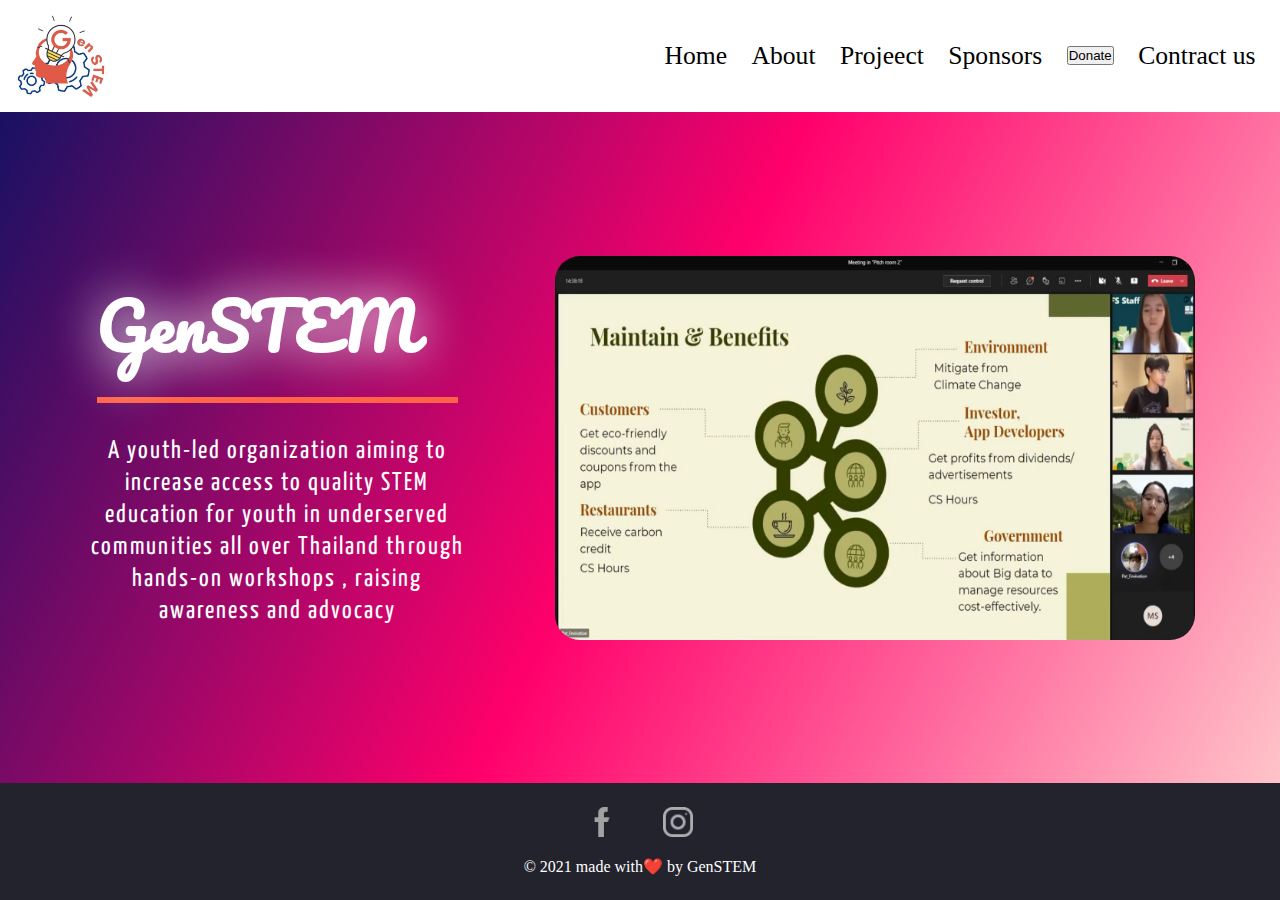
==== Html/index.html @ b29ea586 "v1.9" ====
<!DOCTYPE html>
<html id="html" lang="en">
<head>
    <meta charset="UTF-8">
    <meta http-equiv="X-UA-Compatible" content="IE=edge">
    <meta name="viewport" content="width=device-width, initial-scale=1.0">
    <link rel="stylesheet" href="../Css/HomeStyle.css">
    <title>Home | genSTEM</title>
</head>
<body>

    <nav id="nav">
        <img id="logo" src="../asset/Photos/Icon/nav.png" alt="">
        <div class="nav-container">
            <ul class="item-container">
                <li id="home" class="item">
                    <a href="#">Home</a>
                </li>
                <li class="item">
                    <a href="#">About</a>
                    <ul class="dropDown">
                        <li><a id="navHome" href="#wwd">What We Do</a></li>
                        <li><a id="navSpon" href="#team">The Team</a></li>
                    </ul>
                </li>
                <li id="project" class="item">
                    <a href="#">Projeect</a>
                </li>
                <li id="spon" class="item">
                    <a href="#">Sponsors</a>
                </li>
                <button>Donate</button>
                <li id="contract" class="item">
                    <a href="#">Contract us</a>
                </li>
            </ul>
        </div>
    </nav>
    

    <div id="op" class="op-container">
        <!-- <img id="bg" src="../asset/Photos/OP-img/bg.jpg" alt=""> -->
        <div class="text">
            <h1 class="head">GenSTEM</h1>
            <p class="details">A youth-led organization aiming to increase access to quality STEM education for youth in underserved communities all over Thailand through hands-on workshops , raising awareness and advocacy</p>
        </div>
        <div class="slide-container">
            <img class="slide-img" src="../asset/Photos/Innovators for Sustainability/IMG_7478.PNG" alt="">
            <img class="slide-img" src="../asset/Photos/Mathforfun/IMG_7439.JPG" alt="">
            <img class="slide-img" src="../asset/Photos/Rocket/IMG_7430.JPG" alt="">
        </div>
    </div>

    <div id="footer" class="footer">
        <div class="footer-container">
            <div class="footer-icon">
                <a target="_blank" href="https://www.facebook.com/Genstemyouth-102506674976308/">
                    <img src="..//asset/Photos/Icon/facebook.png" alt="">
                </a>
                <a target="_blank" href="https://www.instagram.com/genstem.youth/">
                    <img id="circle" src="../asset/Photos/Icon/instagram.png" alt="">
                </a>
            </div>
            <div class="copy-right">
                <p>© 2021 made with❤️  by GenSTEM</p>
            </div>
        </div>
    </div>

    <script src="../Js/HomeApp.js"></script>
</body>
</html>
---- Css/HomeStyle.css ----
@import url('https://fonts.googleapis.com/css2?family=Pacifico&display=swap');
@import url('https://fonts.googleapis.com/css2?family=Yanone+Kaffeesatz&display=swap');
@import url('https://fonts.googleapis.com/css2?family=Bebas+Neue&display=swap');
@import url('https://fonts.googleapis.com/css2?family=Sawarabi+Gothic&display=swap');

*{
    margin: 0;
    padding: 0;
    scroll-behavior: smooth;
}

body{
    background: rgb(255,210,208);
    background: linear-gradient(297deg, rgba(255,210,208,1) 0%, rgba(255,0,107,1) 50%, rgba(8,18,98,1) 100%);
}

nav{
    display: flex;
    position: fixed;
    flex-direction: row;
    width: 100%;
    justify-content: space-between;
    background-color: transparent;
    top: 0%;
    transition: .75s;
    background-color: white;
}
nav #logo{
    width: 7vw;
    padding: 14px 16px;
}
nav .nav-container{
    display: flex;
    flex-direction: row;
    justify-content: space-evenly;
    align-content: center;
}
nav .nav-container .item-container{
    list-style: none;
    display: flex;
    flex-direction: row;
    justify-content: space-evenly;
    align-items: center;
    width: 50vw;
}
nav .nav-container .item-container a:hover{
    color: black;
    transition: .5s;
}
nav .nav-container .item-container a:hover, a:focus, a.active{
    border-bottom: .3vw solid tomato;
    color: tomato !important;
}
nav .nav-container .item-container .item{
    font-size: 2vw;
    display: inline-block;
    position: relative;
}
nav .nav-container .item-container .item a{
    text-decoration: none;
    color: black;
    cursor: default;
    padding-bottom: 1rem;
}
nav .nav-container .item-container .item .dropDown{
    list-style-type: none;
    display: none;
    position: fixed;
    background-color: transparent;
    padding: 15px;
    font-size: 2vw;
    flex-direction: column;
    width: 15vw;
    transform: translateX(-34.5%);
}
nav .nav-container .item-container .item .dropDown li{
    margin: 10px;
}
nav .nav-container .item-container .item .dropDown li a{
    padding: .75rem 0rem .25rem;
}
nav .nav-container .item-container .item:hover .dropDown{
    display: flex;
}
nav .nav-container .item-container .item:focus .dropDown{
    display: initial;
}
nav .nav-container .item-container .item .dropDown li{
    text-align: center;
}
nav .nav-container .item-container .item .dropDown a{
    text-decoration: none;
}

.op-container{
    position: relative;
    display: flex;
    justify-content: space-evenly;
    background-color: transparent;
    padding: 0vw 0;
}
.op-container #bg{
    width: 100%;
    position: fixed;
    left: 0;
    top: 0;
    z-index: -1;
}
.op-container .text{
    display: flex;
    flex-direction: column;
    color: white;
    width: 100%;
    max-width: 30vw;
    justify-content: center;
    align-items: center;
    align-self: center;
    text-align: center;
    max-height: 400px; 
}
.op-container .text .head{
    width: fit-content;
    width: -moz-fit-content;
    padding-right: 40px;
    padding-bottom: 1rem;
    font-size: 5vw;
    font-weight: bolder;
    border-bottom: .5vw solid tomato;
    font-family: 'Pacifico', cursive;
    text-shadow: 0px 0px 50px white;
}
.op-container .text .details{
    margin-top: 2rem;
    font-size: 2vw;
    text-align: center;
    width: inherit;
    font-family: 'Yanone Kaffeesatz', sans-serif;
    letter-spacing: 2px;
    line-height: 2.5vw;
}

.slide-container{
    align-self: center;
    width: 50vw;
    height: 30vw;
    border-radius: 25px;
    overflow: hidden;
    object-fit: cover;
    object-position: center;
}
.slide-container img{
    width: 100%;
    max-width: inherit;
    height: inherit;
}
.slide-container .slide-img:nth-child(1){
    display: initial;
}
.slide-container .slide-img:nth-child(2){
    display: none;
}
.slide-container .slide-img:nth-child(3){
    display: none;
}
.slide-container .slide-img:nth-child(4){
    display: none;
}

.footer{
    background-color: #23232e;
    width: 100%;
    display: flex;
    flex-direction: column;
    justify-content: center;
    align-items: center;
    position: absolute;
    bottom: 0;
}
.footer .footer-container{
    padding: 1rem 0;
}
.footer .footer-container .footer-icon{
    display: flex;
    flex-direction: row;
    width: 200px;
    margin: 0 auto;
    justify-content: space-evenly;
    padding: .5rem 0;
}
.footer .footer-container .footer-icon img{
    width: 30px;
    height: 30px;
}
.footer .footer-container .copy-right{
    color: white;
    text-align: center;
    padding: .5rem 0;
}

@media only screen and (max-width: 1100px) {
    .op-container{
        position: relative;
        display: flex;
        flex-direction: column;
        justify-content: space-evenly;
        background-color: transparent;
        padding: 0vw 0;
    }
    .op-container #bg{
        width: 100%;
        position: fixed;
        left: 0;
        top: 0;
        z-index: -1;
    }
    .op-container .text{
        display: flex;
        flex-direction: column;
        color: white;
        width: 100%;
        max-width: 350px;
        justify-content: center;
        align-items: center;
        align-self: center;
        text-align: center;
        max-height: 400px; 
    }
    .op-container .text .head{
        width: fit-content;
        width: -moz-fit-content;
        padding-right: 40px;
        padding-bottom: 1rem;
        font-size: 56px;
        font-weight: bolder;
        border-bottom: .5vw solid tomato;
        font-family: 'Pacifico', cursive;
        text-shadow: 0px 0px 50px white;
    }
    .op-container .text .details{
        margin-top: 2rem;
        font-size: 24px;
        text-align: center;
        width: inherit;
        font-family: 'Yanone Kaffeesatz', sans-serif;
        letter-spacing: 2px;
        line-height: 30px;
    }
    
    .slide-container{
        align-self: center;
        width: 450px;
        height: 320px;
        border-radius: 25px;
        overflow: hidden;
        object-fit: cover;
        object-position: center;
    }
    .slide-container img{
        width: 100%;
        max-width: inherit;
        height: inherit;
    }
    .slide-container .slide-img:nth-child(1){
        display: initial;
    }
    .slide-container .slide-img:nth-child(2){
        display: none;
    }
    .slide-container .slide-img:nth-child(3){
        display: none;
    }
    .slide-container .slide-img:nth-child(4){
        display: none;
    }
    
    .footer{
        background-color: #23232e;
        width: 100%;
        display: flex;
        flex-direction: column;
        justify-content: center;
        align-items: center;
        position: absolute;
        bottom: 0;
    }
    .footer .footer-container{
        padding: 1rem 0;
    }
    .footer .footer-container .footer-icon{
        display: flex;
        flex-direction: row;
        width: 200px;
        margin: 0 auto;
        justify-content: space-evenly;
        padding: .5rem 0;
    }
    .footer .footer-container .footer-icon img{
        width: 30px;
        height: 30px;
    }
    .footer .footer-container .copy-right{
        color: white;
        text-align: center;
        padding: .5rem 0;
    }
}
@media only screen and (max-width: 500px) {
    .op-container{
        position: relative;
        display: flex;
        flex-direction: column;
        justify-content: space-evenly;
        background-color: transparent;
        padding: 0vw 0;
    }
    .op-container #bg{
        width: 100%;
        position: fixed;
        left: 0;
        top: 0;
        z-index: -1;
    }
    .op-container .text{
        display: flex;
        flex-direction: column;
        color: white;
        width: 100%;
        max-width: 75vw;
        justify-content: center;
        align-items: center;
        align-self: center;
        text-align: center;
        max-height: 400px; 
    }
    .op-container .text .head{
        width: fit-content;
        width: -moz-fit-content;
        padding-right: 40px;
        padding-bottom: 1rem;
        font-size: 12.5vw;
        font-weight: bolder;
        border-bottom: .5vw solid tomato;
        font-family: 'Pacifico', cursive;
        text-shadow: 0px 0px 50px white;
    }
    .op-container .text .details{
        margin-top: 2rem;
        font-size: 5vw;
        text-align: center;
        width: inherit;
        font-family: 'Yanone Kaffeesatz', sans-serif;
        letter-spacing: 2px;
        line-height: 6vw;
    }
    
    .slide-container{
        align-self: center;
        width: 90vw;
        height: 60vw;
        border-radius: 25px;
        overflow: hidden;
        object-fit: cover;
        object-position: center;
    }
    .slide-container img{
        width: 100%;
        max-width: inherit;
        height: inherit;
    }
    .slide-container .slide-img:nth-child(1){
        display: initial;
    }
    .slide-container .slide-img:nth-child(2){
        display: none;
    }
    .slide-container .slide-img:nth-child(3){
        display: none;
    }
    .slide-container .slide-img:nth-child(4){
        display: none;
    }
    
    .footer{
        background-color: #23232e;
        width: 100%;
        display: flex;
        flex-direction: column;
        justify-content: center;
        align-items: center;
        position: absolute;
        bottom: 0;
    }
    .footer .footer-container{
        padding: 1rem 0;
    }
    .footer .footer-container .footer-icon{
        display: flex;
        flex-direction: row;
        width: 200px;
        margin: 0 auto;
        justify-content: space-evenly;
        padding: .5rem 0;
    }
    .footer .footer-container .footer-icon img{
        width: 30px;
        height: 30px;
    }
    .footer .footer-container .copy-right{
        color: white;
        text-align: center;
        padding: .5rem 0;
    }
}
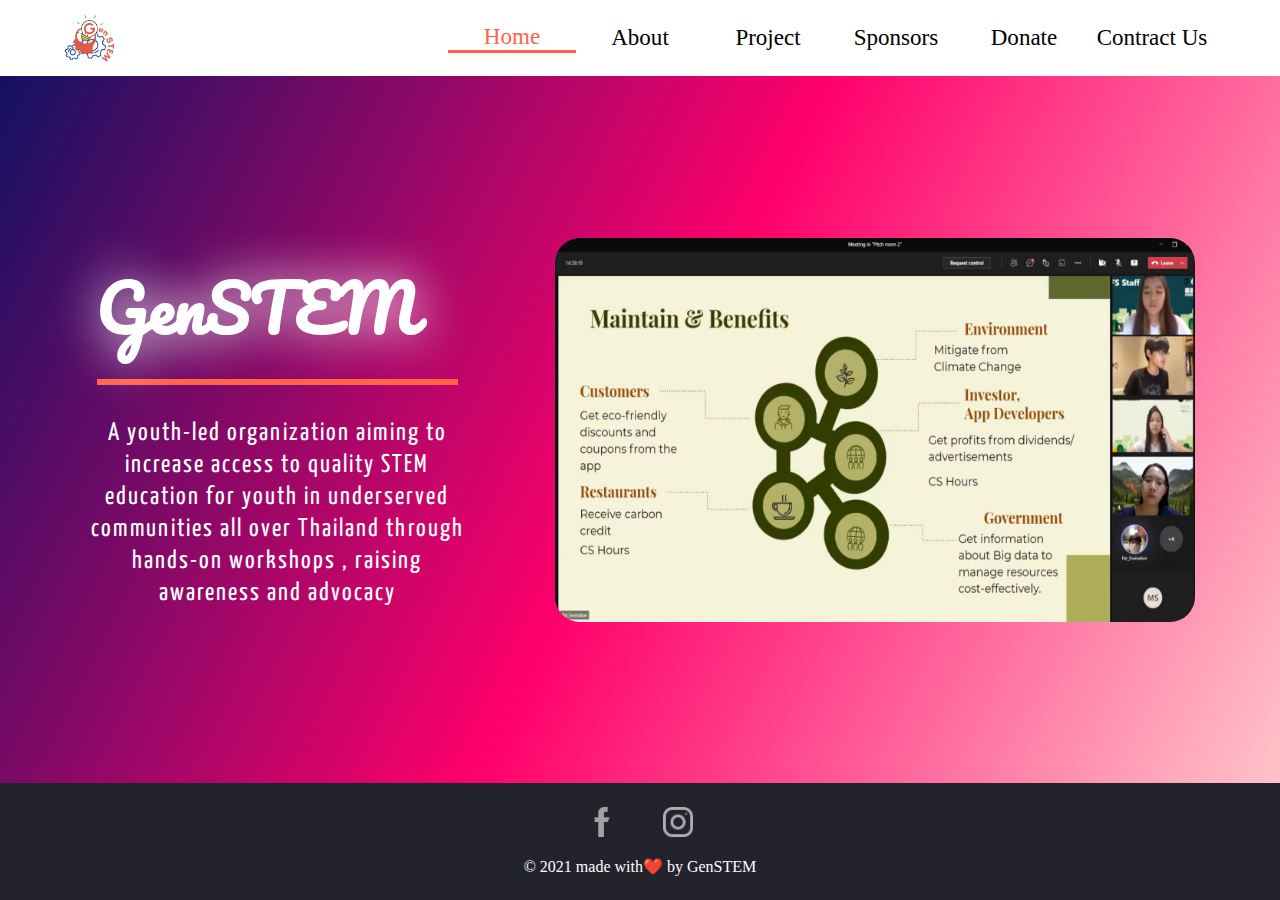
==== commit cf704ca0: "v2.2" ====
--- a/Html/index.html
+++ b/Html/index.html
@@ -11,30 +11,21 @@
 
     <nav id="nav">
         <img id="logo" src="../asset/Photos/Icon/nav.png" alt="">
-        <div class="nav-container">
-            <ul class="item-container">
-                <li id="home" class="item">
-                    <a href="#">Home</a>
-                </li>
-                <li class="item">
-                    <a href="#">About</a>
-                    <ul class="dropDown">
-                        <li><a id="navHome" href="#wwd">What We Do</a></li>
-                        <li><a id="navSpon" href="#team">The Team</a></li>
-                    </ul>
-                </li>
-                <li id="project" class="item">
-                    <a href="#">Projeect</a>
-                </li>
-                <li id="spon" class="item">
-                    <a href="#">Sponsors</a>
-                </li>
-                <button>Donate</button>
-                <li id="contract" class="item">
-                    <a href="#">Contract us</a>
-                </li>
-            </ul>
-        </div>
+        <button onfocus="hideNav()" id="close"><img src="../asset/Photos/Icon/letter-x.png" alt=""></button>
+        <button onfocus="showNav()" id="toggle"><img src="../asset/Photos/Icon/menu.png" alt=""></button>
+        <ul id="link" class="link-container">
+            <li class="active"><a href="#">Home</a></li>
+            <li id="about">About
+                <div class="dropdown">
+                    <a href="#">What We Do</a>
+                    <a href="#">The Team</a>
+                </div>
+            </li>
+            <li><a href="#">Project</a></li>
+            <li><a href="#">Sponsors</a></li>
+            <li><a href="#">Donate</a></li>
+            <li><a href="#">Contract Us</a></li>
+        </ul>
     </nav>
     
 
--- a/Css/HomeStyle.css
+++ b/Css/HomeStyle.css
@@ -22,74 +22,88 @@
     justify-content: space-between;
     background-color: transparent;
     top: 0%;
-    transition: .75s;
+    transition: .25s;
     background-color: white;
 }
 nav #logo{
-    width: 7vw;
-    padding: 14px 16px;
-}
-nav .nav-container{
+    width: 4vw;
+    padding: 14px 5vw;
+}
+nav #close{
+    background-color: transparent;
+    border-color: transparent;
+    display: none;
+    position: absolute;
+    top: 0;
+    right: 0;
+}
+nav #close img{
+    width: 4vw;
+    padding: 16px 5vw;
+}
+nav #toggle{
+    background-color: transparent;
+    border-color: transparent;
+    display: none;
+    position: absolute;
+    top: 0;
+    right: 0;
+}
+nav #toggle img{
+    width: 4vw;
+    padding: 16px 5vw;
+}
+nav .link-container{
+    padding: 0 5vw;
     display: flex;
     flex-direction: row;
-    justify-content: space-evenly;
-    align-content: center;
-}
-nav .nav-container .item-container{
-    list-style: none;
-    display: flex;
-    flex-direction: row;
-    justify-content: space-evenly;
+    justify-content: center;
     align-items: center;
-    width: 50vw;
-}
-nav .nav-container .item-container a:hover{
-    color: black;
+}
+nav .link-container li{
+    width: 10vw;
+    list-style-type: none;
+    font-size: 1.8vw;
+    text-align: center;
+    align-self: center;
+    justify-self: center;
+    transition: .25s;
+}
+nav .link-container li:hover, nav .link-container li.active{
+    color: tomato;
+    border-bottom: .3vw solid tomato;
+}
+nav .link-container li a{
+    text-decoration: none;
+    color: inherit;
+}
+nav .link-container li a:hover{
+    color: inherit;
+}
+nav .link-container li .dropdown{
+    display: none;
+    position: absolute;
+    z-index: 10;
+    background-color: white;
+    padding: .5vw 0;
     transition: .5s;
 }
-nav .nav-container .item-container a:hover, a:focus, a.active{
-    border-bottom: .3vw solid tomato;
-    color: tomato !important;
-}
-nav .nav-container .item-container .item{
-    font-size: 2vw;
-    display: inline-block;
-    position: relative;
-}
-nav .nav-container .item-container .item a{
+nav .link-container li .dropdown a{
+    display: block;
     text-decoration: none;
-    color: black;
-    cursor: default;
-    padding-bottom: 1rem;
-}
-nav .nav-container .item-container .item .dropDown{
-    list-style-type: none;
-    display: none;
-    position: fixed;
-    background-color: transparent;
-    padding: 15px;
-    font-size: 2vw;
-    flex-direction: column;
-    width: 15vw;
-    transform: translateX(-34.5%);
-}
-nav .nav-container .item-container .item .dropDown li{
-    margin: 10px;
-}
-nav .nav-container .item-container .item .dropDown li a{
-    padding: .75rem 0rem .25rem;
-}
-nav .nav-container .item-container .item:hover .dropDown{
-    display: flex;
-}
-nav .nav-container .item-container .item:focus .dropDown{
-    display: initial;
-}
-nav .nav-container .item-container .item .dropDown li{
-    text-align: center;
-}
-nav .nav-container .item-container .item .dropDown a{
-    text-decoration: none;
+    padding: .5vw .5rem;
+    z-index: 10;
+}
+nav .link-container li .dropdown a:hover{
+    color: tomato;
+    text-shadow: 0px 0px 30px tomato;
+    background-color: whitesmoke;
+}
+nav .link-container #about:hover .dropdown{
+    display: block;
+}
+nav .link-container #about{
+    cursor: pointer;
 }
 
 .op-container{
@@ -98,13 +112,14 @@
     justify-content: space-evenly;
     background-color: transparent;
     padding: 0vw 0;
+    z-index: -1;
 }
 .op-container #bg{
     width: 100%;
     position: fixed;
     left: 0;
     top: 0;
-    z-index: -1;
+    z-index: -2;
 }
 .op-container .text{
     display: flex;
@@ -197,7 +212,42 @@
     padding: .5rem 0;
 }
 
-@media only screen and (max-width: 1100px) {
+@media only screen and (max-width: 1000px) {
+    nav #logo{
+        width: 60px;
+        padding: 14px 5vw;
+    }
+    nav #close{
+        background-color: transparent;
+        border-color: transparent;
+        display: none;
+        position: absolute;
+        top: 0;
+        right: 0;
+    }
+    nav #close img{
+        width: 50px;
+        padding: 16px 5vw;
+    }
+    nav #toggle{
+        background-color: transparent;
+        border-color: transparent;
+        display: none;
+        position: absolute;
+        top: 0;
+        right: 0;
+    }
+    nav #toggle img{
+        width: 50px;
+        padding: 16px 5vw;
+    }
+    nav .link-container{
+        padding: 0 5vw;
+        display: flex;
+        flex-direction: row;
+        justify-content: center;
+        align-items: center;
+    }
     .op-container{
         position: relative;
         display: flex;
@@ -248,8 +298,8 @@
     
     .slide-container{
         align-self: center;
-        width: 450px;
-        height: 320px;
+        width: 400px;
+        height: 280px;
         border-radius: 25px;
         overflow: hidden;
         object-fit: cover;
@@ -304,7 +354,195 @@
         padding: .5rem 0;
     }
 }
+@media only screen and (max-width: 800px){
+    nav{
+        flex-direction: column;
+    }
+    nav #logo{
+        width: 60px;
+        padding: 14px 5vw;
+    }
+    nav #close{
+        background-color: transparent;
+        border-color: transparent;
+        display: none;
+        position: absolute;
+        top: 0;
+        right: 0;
+    }
+    nav #close img{
+        width: 50px;
+        padding: 16px 5vw;
+    }
+    nav #toggle{
+        background-color: transparent;
+        border-color: transparent;
+        display: initial;
+        position: absolute;
+        top: 0;
+        right: 0;
+    }
+    nav #toggle img{
+        width: 50px;
+        padding: 16px 5vw;
+    }
+    nav .link-container{
+        padding: 0 5vw 1rem;
+        display: none;
+        flex-direction: column;
+        justify-content: center;
+        align-items: center;
+        transition: 1s;
+    }
+    nav .link-container li{
+        width: 25vw;
+        list-style-type: none;
+        font-size: 5vw;
+        text-align: center;
+        align-self: center;
+        justify-self: center;
+        transition: .25s;
+    }
+    nav .link-container li:hover, nav .link-container li.active{
+        color: tomato;
+        border-bottom: .3vw solid tomato;
+    }
+    nav .link-container li a{
+        text-decoration: none;
+        color: inherit;
+    }
+    nav .link-container li a:hover{
+        color: inherit;
+    }
+    nav .link-container li .dropdown{
+        display: none;
+        position: relative;
+        z-index: 10;
+        background-color: white;
+        padding: .5vw 0;
+        transition: .5s;
+    }
+    nav .link-container li .dropdown a{
+        display: block;
+        text-decoration: none;
+        padding: .5vw .5rem;
+        z-index: 10;
+        color: black;
+    }
+    nav .link-container li .dropdown a:hover{
+        color: tomato;
+        text-shadow: 0px 0px 30px tomato;
+        background-color: whitesmoke;
+    }
+    nav .link-container #about:hover .dropdown{
+        display: flex;
+        flex-direction: column; 
+        font-size: 3.5vw;
+    }
+    nav .link-container #about{
+        cursor: pointer;
+        height: 6vw;
+        transition: .5s;
+        overflow: hidden;
+    }
+    nav .link-container #about:hover{
+        height: 18vw;
+    }
+}
 @media only screen and (max-width: 500px) {
+    nav{
+        flex-direction: column;
+    }
+    nav #logo{
+        width: 60px;
+        padding: 14px 5vw;
+    }
+    nav #close{
+        background-color: transparent;
+        border-color: transparent;
+        display: none;
+        position: absolute;
+        top: 0;
+        right: 0;
+    }
+    nav #close img{
+        width: 50px;
+        padding: 16px 5vw;
+    }
+    nav #toggle{
+        background-color: transparent;
+        border-color: transparent;
+        display: initial;
+        position: absolute;
+        top: 0;
+        right: 0;
+    }
+    nav #toggle img{
+        width: 50px;
+        padding: 16px 5vw;
+    }
+    nav .link-container{
+        padding: 0 5vw 1rem;
+        display: none;
+        flex-direction: column;
+        justify-content: center;
+        align-items: center;
+        transition: 1s;
+    }
+    nav .link-container li{
+        width: 25vw;
+        list-style-type: none;
+        font-size: 5vw;
+        text-align: center;
+        align-self: center;
+        justify-self: center;
+        transition: .25s;
+    }
+    nav .link-container li:hover, nav .link-container li.active{
+        color: tomato;
+        border-bottom: .3vw solid tomato;
+    }
+    nav .link-container li a{
+        text-decoration: none;
+        color: inherit;
+    }
+    nav .link-container li a:hover{
+        color: inherit;
+    }
+    nav .link-container li .dropdown{
+        display: none;
+        position: relative;
+        z-index: 10;
+        background-color: white;
+        padding: .5vw 0;
+        transition: .5s;
+    }
+    nav .link-container li .dropdown a{
+        display: block;
+        text-decoration: none;
+        padding: .5vw .5rem;
+        z-index: 10;
+        color: black;
+    }
+    nav .link-container li .dropdown a:hover{
+        color: tomato;
+        text-shadow: 0px 0px 30px tomato;
+        background-color: whitesmoke;
+    }
+    nav .link-container #about:hover .dropdown{
+        display: flex;
+        flex-direction: column; 
+        font-size: 3.5vw;
+    }
+    nav .link-container #about{
+        cursor: pointer;
+        height: 6vw;
+        transition: .5s;
+        overflow: hidden;
+    }
+    nav .link-container #about:hover{
+        height: 18vw;
+    }
     .op-container{
         position: relative;
         display: flex;
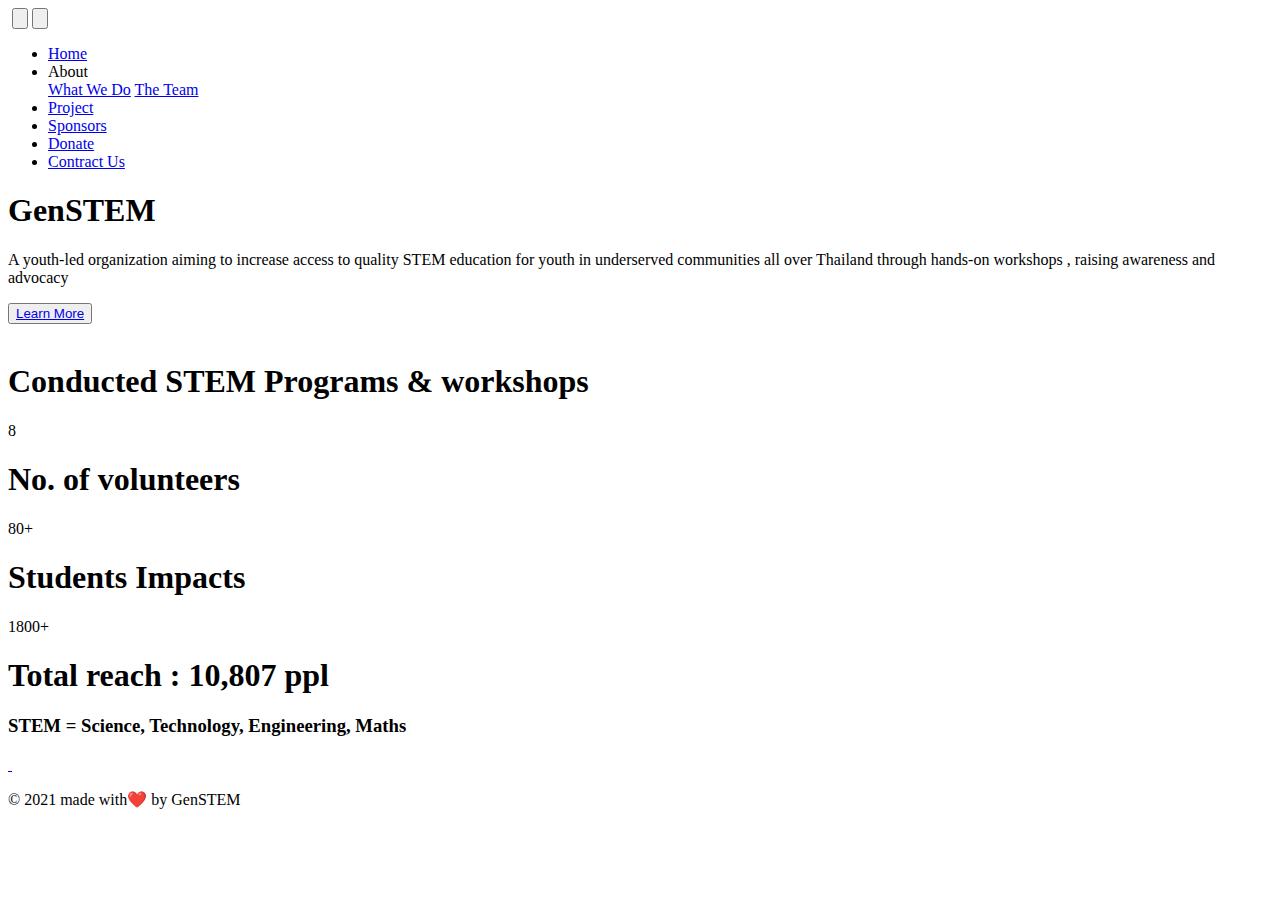
==== commit b8317ea3: "v2.3" ====
--- a/Html/index.html
+++ b/Html/index.html
@@ -17,11 +17,11 @@
             <li class="active"><a href="#">Home</a></li>
             <li id="about">About
                 <div class="dropdown">
-                    <a href="#">What We Do</a>
+                    <a href="wwd.html">What We Do</a>
                     <a href="#">The Team</a>
                 </div>
             </li>
-            <li><a href="#">Project</a></li>
+            <li><a href="OurProject.html">Project</a></li>
             <li><a href="#">Sponsors</a></li>
             <li><a href="#">Donate</a></li>
             <li><a href="#">Contract Us</a></li>
@@ -34,11 +34,39 @@
         <div class="text">
             <h1 class="head">GenSTEM</h1>
             <p class="details">A youth-led organization aiming to increase access to quality STEM education for youth in underserved communities all over Thailand through hands-on workshops , raising awareness and advocacy</p>
+            <button class="next"><a href="#">Learn More</a></button>
         </div>
         <div class="slide-container">
             <img class="slide-img" src="../asset/Photos/Innovators for Sustainability/IMG_7478.PNG" alt="">
             <img class="slide-img" src="../asset/Photos/Mathforfun/IMG_7439.JPG" alt="">
             <img class="slide-img" src="../asset/Photos/Rocket/IMG_7430.JPG" alt="">
+        </div>
+    </div>
+
+    <div class="layout">
+        <div class="plusNumber">
+            <div class="plusNum-item">
+                <h1>Conducted STEM Programs & workshops</h1>
+                <div class="plusConduct">
+                    8
+                </div>
+            </div>
+            <div class="plusNum-item">
+                <h1>No. of volunteers</h1>
+                <div class="plusVolunteers">
+                    80+
+                </div>
+            </div>
+            <div class="plusNum-item">
+                <h1>Students Impacts</h1>
+                <div class="plusStudent">
+                    1800+
+                </div>
+            </div>
+        </div>
+        <div class="total">
+            <h1>Total reach : 10,807 ppl</h1>
+            <h3>STEM = Science, Technology, Engineering, Maths</h3>
         </div>
     </div>
 
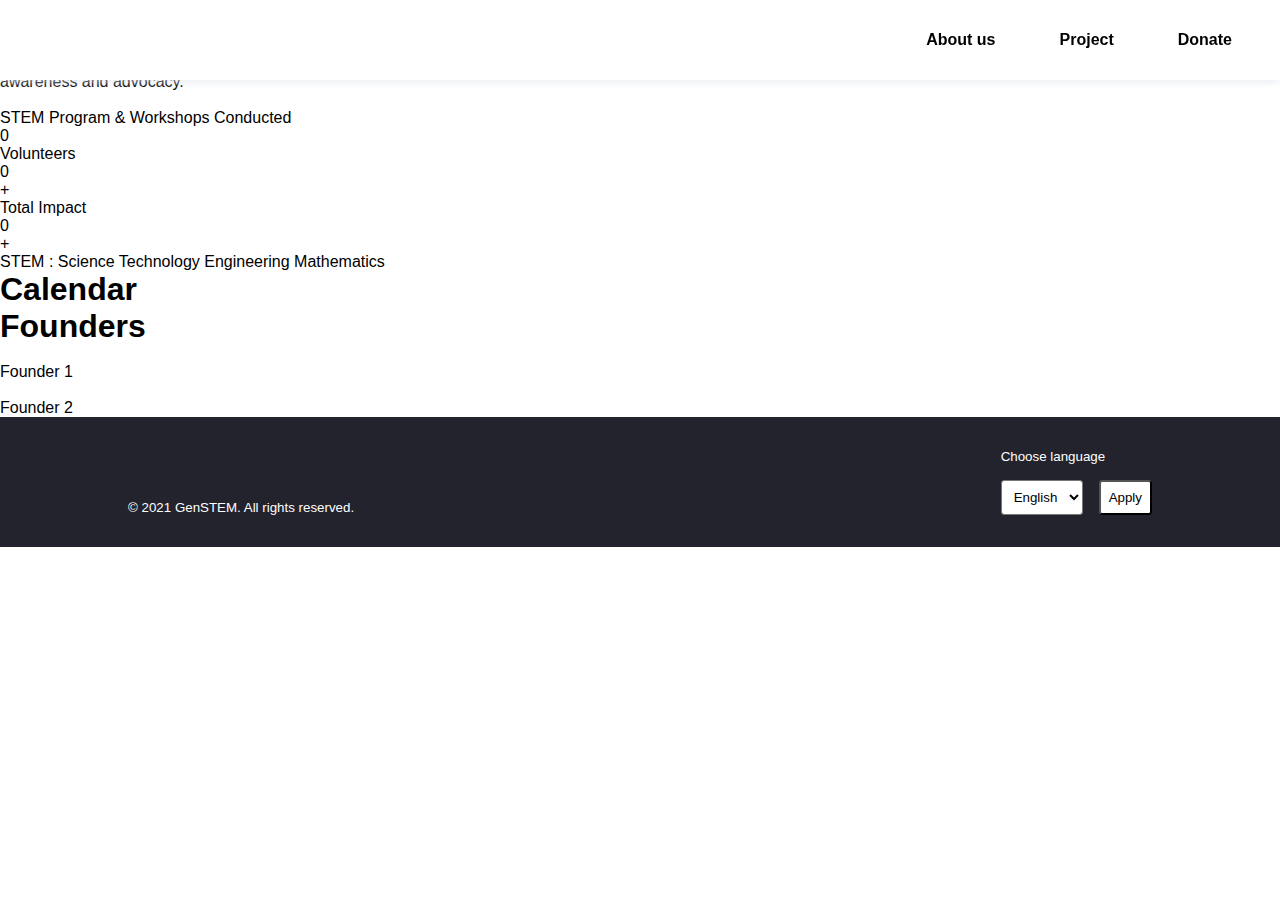
==== commit dc9f693c: "same nav for all pages" ====
--- a/Html/index.html
+++ b/Html/index.html
@@ -5,87 +5,154 @@
     <meta http-equiv="X-UA-Compatible" content="IE=edge">
     <meta name="viewport" content="width=device-width, initial-scale=1.0">
     <link rel="stylesheet" href="../Css/HomeStyle.css">
+    <link rel="stylesheet" href="../Css/navbar.css">
+    // evo-calendar.css, followed by [theme-name].css (optional)
+        <link rel="stylesheet" type="text/css" href="../Css/evo-calendar.css"/>
+        <link rel="stylesheet" type="text/css" href="../Css/evo-calendar.midnight-blue.css"/>
+        <link rel="stylesheet" href="../Css/demo.css">
     <title>Home | genSTEM</title>
 </head>
 <body>
 
-    <nav id="nav">
-        <img id="logo" src="../asset/Photos/Icon/nav.png" alt="">
-        <button onfocus="hideNav()" id="close"><img src="../asset/Photos/Icon/letter-x.png" alt=""></button>
-        <button onfocus="showNav()" id="toggle"><img src="../asset/Photos/Icon/menu.png" alt=""></button>
-        <ul id="link" class="link-container">
-            <li class="active"><a href="#">Home</a></li>
-            <li id="about">About
-                <div class="dropdown">
-                    <a href="wwd.html">What We Do</a>
-                    <a href="#">The Team</a>
-                </div>
+    <header>
+        <div class="branding">
+            <a href="../Html/index.html"><img src="../asset/Photos/Icon/nav.png" alt=""></a>
+        </div>
+        <div class="menu-bar">
+        <button class="menu-icon transparent-bg" id="menu-hamburger">
+            <span style="font-size: 1.8rem;"><i class="fas fa-bars"></i></span>
+        </button>
+        <button class="menu-icon transparent-bg" id="menu-close" style="display: none;">
+            <span style="font-size: 1.8rem;"><i class="fas fa-times"></i></span>
+        </button>
+        <nav class="menu-nav">
+            <div class="overlay"></div>
+            <ul class="nav-list">
+            <li class="nav-listitem">About us
+                <span style="margin-left: auto;"><i class="fas fa-caret-down"></i></span>
+                <ul class="nav-listitem-drop">
+                <li><a href="../Html/ourMission.html">Our mission</a></li>
+                <li><a href="../Html/ourTeam.html">Our team</a></li>
+                <li><a href="#">Contact us</a></li>
+                </ul>
             </li>
-            <li><a href="OurProject.html">Project</a></li>
-            <li><a href="#">Sponsors</a></li>
-            <li><a href="#">Donate</a></li>
-            <li><a href="#">Contract Us</a></li>
-        </ul>
-    </nav>
-    
+            <li class="nav-listitem"><a href="../Html/OurProject.html">Project</a></li>
+            <li class="nav-listitem"><a href="#">Donate</a></li>
+            </ul>
+        </nav>
+        </div>
+    </header>
 
-    <div id="op" class="op-container">
-        <!-- <img id="bg" src="../asset/Photos/OP-img/bg.jpg" alt=""> -->
+    <div id="op-cont" class="container">
         <div class="text">
-            <h1 class="head">GenSTEM</h1>
-            <p class="details">A youth-led organization aiming to increase access to quality STEM education for youth in underserved communities all over Thailand through hands-on workshops , raising awareness and advocacy</p>
-            <button class="next"><a href="#">Learn More</a></button>
+            <div class="header"><h1>GenSTEM</h1></div>
+            <p>A youth-led organization aiming to increase access to quality STEM education for youth in underserved communities all over Thailand through hands-on workshops , raising awareness and advocacy.</p>
         </div>
-        <div class="slide-container">
-            <img class="slide-img" src="../asset/Photos/Innovators for Sustainability/IMG_7478.PNG" alt="">
-            <img class="slide-img" src="../asset/Photos/Mathforfun/IMG_7439.JPG" alt="">
-            <img class="slide-img" src="../asset/Photos/Rocket/IMG_7430.JPG" alt="">
+        <div class="slider">
+            <img class="slider-img" src="../asset/Photos/OP-img/img1.jpg" alt="">
+            <img class="slider-img" src="../asset/Photos/OP-img/img2.jpg" alt="">
+            <img class="slider-img" src="../asset/Photos/OP-img/img3.jpg" alt="">
         </div>
     </div>
 
-    <div class="layout">
-        <div class="plusNumber">
-            <div class="plusNum-item">
-                <h1>Conducted STEM Programs & workshops</h1>
-                <div class="plusConduct">
-                    8
+    <div id="student-container" class="student">
+        <div class="stu-container">
+            <div class="block">
+                <div class="head">STEM Program & Workshops Conducted</div>
+                <div goal="8" class="num">0</div>
+            </div>
+            <div class="block">
+                <div class="head">Volunteers</div>
+                <div class="details">
+                    <div goal="200" class="num">0</div>
+                    <div class="hidden">+</div>
                 </div>
             </div>
-            <div class="plusNum-item">
-                <h1>No. of volunteers</h1>
-                <div class="plusVolunteers">
-                    80+
-                </div>
-            </div>
-            <div class="plusNum-item">
-                <h1>Students Impacts</h1>
-                <div class="plusStudent">
-                    1800+
+            <div class="block">
+                <div class="head">Total Impact</div>
+                <div class="details">
+                    <div goal="2500" class="num">0</div>
+                    <div class="hidden">+</div>
                 </div>
             </div>
         </div>
-        <div class="total">
-            <h1>Total reach : 10,807 ppl</h1>
-            <h3>STEM = Science, Technology, Engineering, Maths</h3>
+        <div class="student-footer">
+            STEM : Science Technology Engineering Mathematics
         </div>
     </div>
 
-    <div id="footer" class="footer">
-        <div class="footer-container">
-            <div class="footer-icon">
-                <a target="_blank" href="https://www.facebook.com/Genstemyouth-102506674976308/">
-                    <img src="..//asset/Photos/Icon/facebook.png" alt="">
-                </a>
-                <a target="_blank" href="https://www.instagram.com/genstem.youth/">
-                    <img id="circle" src="../asset/Photos/Icon/instagram.png" alt="">
-                </a>
+    <div class="calendar-container">
+        <h1>Calendar</h1>
+        <div id="calendar"></div>
+    </div>
+
+    <div id="founder-container" class="founder">
+        <h1>Founders</h1>
+        <div class="collection">
+            <div class="profiles">
+                <img class="pro-img" src="" alt="">
+                <p class="details">Founder 1</p>
             </div>
-            <div class="copy-right">
-                <p>© 2021 made with❤️  by GenSTEM</p>
+            <div class="profiles">
+                <img class="pro-img" src="" alt="">
+                <p class="details">Founder 2</p>
             </div>
         </div>
     </div>
 
+    <footer>
+        <div class="footer-top">
+        <div class="social-icons">
+            <a target="_blank" href="https://www.facebook.com/Genstemyouth-102506674976308/">
+            <span style="color: white; font-size: 1.7rem;"><i class="fab fa-facebook-f"></i></span>
+            </a>
+            <a target="_blank" href="https://www.instagram.com/genstem.youth/">
+            <span style="color: white; font-size: 1.7rem;"><i class="fab fa-instagram"></i></span>
+            </a>
+            <a target="_blank" href="https://www.tiktok.com/@genstem.youth/">
+            <span style="color: white; font-size: 1.7rem;"><i class="fab fa-tiktok"></i></span>
+            </a>
+        </div>
+        <form class="language-select">
+            <label>Choose language</label>
+            <div class="language-select-option">
+            <select>
+                <option selected value="en">English</option>
+                <option value="th">Thai</option>
+            </select>
+            <button>Apply</button>
+            </div>
+        </form>
+        </div>
+        <hr>
+        <div class="copyright">
+        <p>© 2021 GenSTEM. All rights reserved.</p>
+        </div>
+  </footer>
+
+    <script src="https://ajax.googleapis.com/ajax/libs/jquery/3.4.1/jquery.min.js"></script>
+        <script src="../Js/evo-calendar.js"></script>
+        <script src="../Js/demo.js"></script>
+        <script>
+        // initialize your calendar, once the page's DOM is ready
+        $('#calendar').evoCalendar({
+            'theme': 'Midnight Blue',
+         'calendarEvents': [
+              {
+                   id: 'event1', // Event's id (required, for removing event);
+                    name: 'new Year',
+                   description: 'Lorem ipsum dolor sit, amet consectetur adipisicing elit. Sunt corrupti labore animi rerum eveniet at sit, numquam incidunt? Consequuntur sapiente repellat officia, culpa fugiat dicta iure molestias fuga ad dolores? Ex ullam quia fuga ea quis laborum suscipit dicta eos corrupti minima? Dolorem dolorum dicta, officiis eveniet libero nobis debitis temporibus dolor at, repellat nemo quo ad? Culpa a inventore rerum nobis deserunt possimus magni quaerat, voluptates blanditiis neque debitis minus. Iure mollitia ducimus omnis quod error et eligendi culpa assumenda aperiam ex? Aspernatur molestias quo dignissimos odit quisquam perspiciatis veritatis ipsa hic cupiditate sunt, modi eius, excepturi impedit earum.', // Description of event (optional)
+                   date: 'January/1/2021', // Date of event
+                   badge: '1-day event',
+                   type: 'holiday', // Type of event (event|holiday|birthday)
+                   color: '#63d867', // Event custom color (optional)
+                   everyYear: true // Event is every year (optional)
+              }
+            ]
+        });
+    </script>
+    <script src="../Js/navbar.js"></script>
+    <script src="https://kit.fontawesome.com/0ac04e08b1.js" crossorigin="anonymous"></script>
     <script src="../Js/HomeApp.js"></script>
-</body>
+    
 </html>--- a/Css/navbar.css
+++ b/Css/navbar.css
@@ -0,0 +1,287 @@
+/* scroll width */
+::-webkit-scrollbar {
+  width: 10px;
+}
+/* scroll Track */
+::-webkit-scrollbar-track {
+  background: #f1f1f1; 
+}
+/* scroll Handle */
+::-webkit-scrollbar-thumb {
+  background: #888; 
+}
+/* scroll Handle on hover */
+::-webkit-scrollbar-thumb:hover {
+  background: #555; 
+}
+
+*, *::before, *::after {
+  box-sizing: border-box;
+  margin: 0;
+  padding: 0;
+}
+body {
+  font-family: Montserrat, sans-serif;
+}
+
+.transparent-bg {
+  background-color: transparent; 
+  border-color: transparent;
+}
+.overlay {
+  display: none;
+  position: fixed;
+  width: 100%;
+  height: 100%;
+  background-color: black;
+  opacity: 0.5;
+}
+header a, footer a {
+  display: contents;
+  color: inherit;
+  text-decoration: inherit;
+}
+
+header {
+  display: flex;
+  position: fixed;
+  top: 0;
+  width: 100%;
+  height: 5rem;
+  align-items: center;
+  justify-content: space-between;
+  padding: 0.7rem 2rem;
+  background-color: white;
+  box-shadow: 0 0 10px #e1e5ee;
+  z-index: 999;
+}
+.branding, .menu-bar {
+  display: flex;
+  position: relative;
+  height: 100%;
+  align-items: center;
+  justify-content: center;
+}
+.branding img {
+  position: relative;
+  top: 0;
+  height: 3.6rem;
+  cursor: pointer;
+}
+.menu-nav {
+  position: relative;
+  height: auto;
+}
+.menu-icon {
+  display: none;
+  cursor: pointer;
+}
+.menu-icon span {
+  transition: color 250ms ease-in;
+}
+.menu-icon span:hover, .menu-icon span:focus {
+  color: #f06292;
+}
+.nav-list {
+  display: flex;
+  position: relative;
+  height: 100%;
+  align-items: center;
+  gap: 2rem;
+}
+.nav-listitem { 
+  position: relative;
+  padding: 1.5rem 1rem;
+  list-style: none;
+  font-weight: bold;
+  cursor: pointer;
+}
+.nav-listitem::after {
+  content: "";
+  position: absolute;
+  left: 1rem;
+  bottom: 0.8rem;
+  width: 0;
+  height: 0.3rem;
+  border-radius: 0.2rem;
+  background-color: #f06292;
+  transition: width 200ms ease-in;
+}
+.nav-listitem:hover::after, .nav-listitem:focus::after {
+  width: 80%;
+}
+.nav-listitem:hover ul, .nav-listitem:focus ul {
+  display: flex !important;
+}
+.nav-listitem-drop {
+  display: none;
+  flex-direction: column;
+  position: absolute;
+  top: 4rem;
+  left: -1rem;
+  width: 12rem;
+  padding: 1rem;
+  gap: 0.5rem;
+  border-radius: 0.2rem;
+  background-color: white;
+  box-shadow: 0 0 10px #e1e5ee;
+  transition: display 200ms ease-in-out;
+}
+.nav-listitem-drop li {
+  list-style: none;
+  padding: 0.5rem 1rem;
+  border-radius: 0.2rem;
+  transition: background-color 200ms ease-in-out;
+}
+.nav-listitem-drop li:hover, .nav-listitem-drop li:focus {
+  background-color: #fce4ec;
+}
+
+footer {
+  display: flex;
+  flex-direction: column;
+  position: relative;
+  width: 100%;
+  align-items: flex-start;
+  justify-content: space-between;
+  padding: 2rem 10%;
+  background-color: #23232e !important;
+  color: white;
+  font-size: smaller;
+}
+footer select, footer button {
+  padding: 0.5rem;
+  background-color: white;
+  border-radius: 0.2rem;
+  font-family: inherit;
+  font-size: inherit;
+}
+footer option {
+  font-family: inherit;
+  font-size: inherit;
+}
+footer hr {
+  display: none;
+}
+.footer-top {
+  display: flex;
+  position: relative;
+  width: 100%;
+}
+.social-icons {
+  display: flex;
+  gap: 1.5rem;
+}
+.language-select {
+  display: flex;
+  flex-direction: column;
+  margin-left: auto;
+  gap: 1rem;
+}
+.language-select-option {
+  display: flex;
+  position: relative;
+  margin-top: auto;
+  gap: 1rem;
+}
+.copyright {
+  position: absolute;
+  bottom: 0;
+  padding-bottom: inherit;
+}
+
+main {
+  display: inline-flex;
+  flex-direction: column;
+  width: 100%;
+  padding: 8rem 0 5rem;
+}
+
+@media only screen and (max-width: 800px) {
+  header {
+    display: block;
+  }
+  .branding {
+    height: 0;
+  }
+  .branding img {
+    position: absolute;
+    z-index: 1;
+  }
+  .menu-bar {
+    justify-content: flex-start;
+  }
+  .menu-nav {
+    display: none;
+    position: fixed;
+    top: 5rem;
+    left: 0;
+    width: 100%;
+  }
+  .menu-icon {
+    display: initial;
+    position: absolute;
+    top: 50%;
+    transform: translateY(-50%);
+    z-index: 1;
+  }
+  .nav-list {
+    display: flex;
+    flex-direction: column;
+    height: auto;
+    align-items: flex-start;
+    gap: 0;
+  }
+  .nav-listitem {
+    display: flex;
+    flex-flow: row wrap;
+    width: 100%;
+    padding: 1rem;
+    background-color: white;
+    border-bottom: 1px solid #e1e5ee;
+    transition: background-color 200ms ease-in-out;
+  }
+  .nav-listitem:hover, .nav-listitem:focus {
+    background-color: #fce4ec !important;
+  }
+  .nav-listitem:hover ul, .nav-listitem:focus ul {
+    display: none !important;
+  }
+  .nav-listitem::after {
+    display: none;
+  }
+  .nav-list > li:first-child {
+    border-top: 1px solid #e1e5ee;
+  }
+  .nav-listitem-drop {
+    display: none;
+    position: relative;
+    top: 0;
+    left: 0;
+    width: 100%;
+    padding: 0.7rem;
+    margin-top: 1rem;
+    gap: 0.25rem;
+    border-radius: 0.5rem;
+    box-shadow: none;
+  }
+}
+
+@media only screen and (max-width: 580px) {
+  footer hr {
+    display: initial;
+    width: 100%;
+    margin: 2rem 0;
+  }
+  .footer-top {
+    flex-direction: column;
+    gap: 2rem;
+  }
+  .language-select {
+    margin-left: 0;
+  }
+  .copyright {
+    position: relative;
+    padding-bottom: 0;
+  }
+}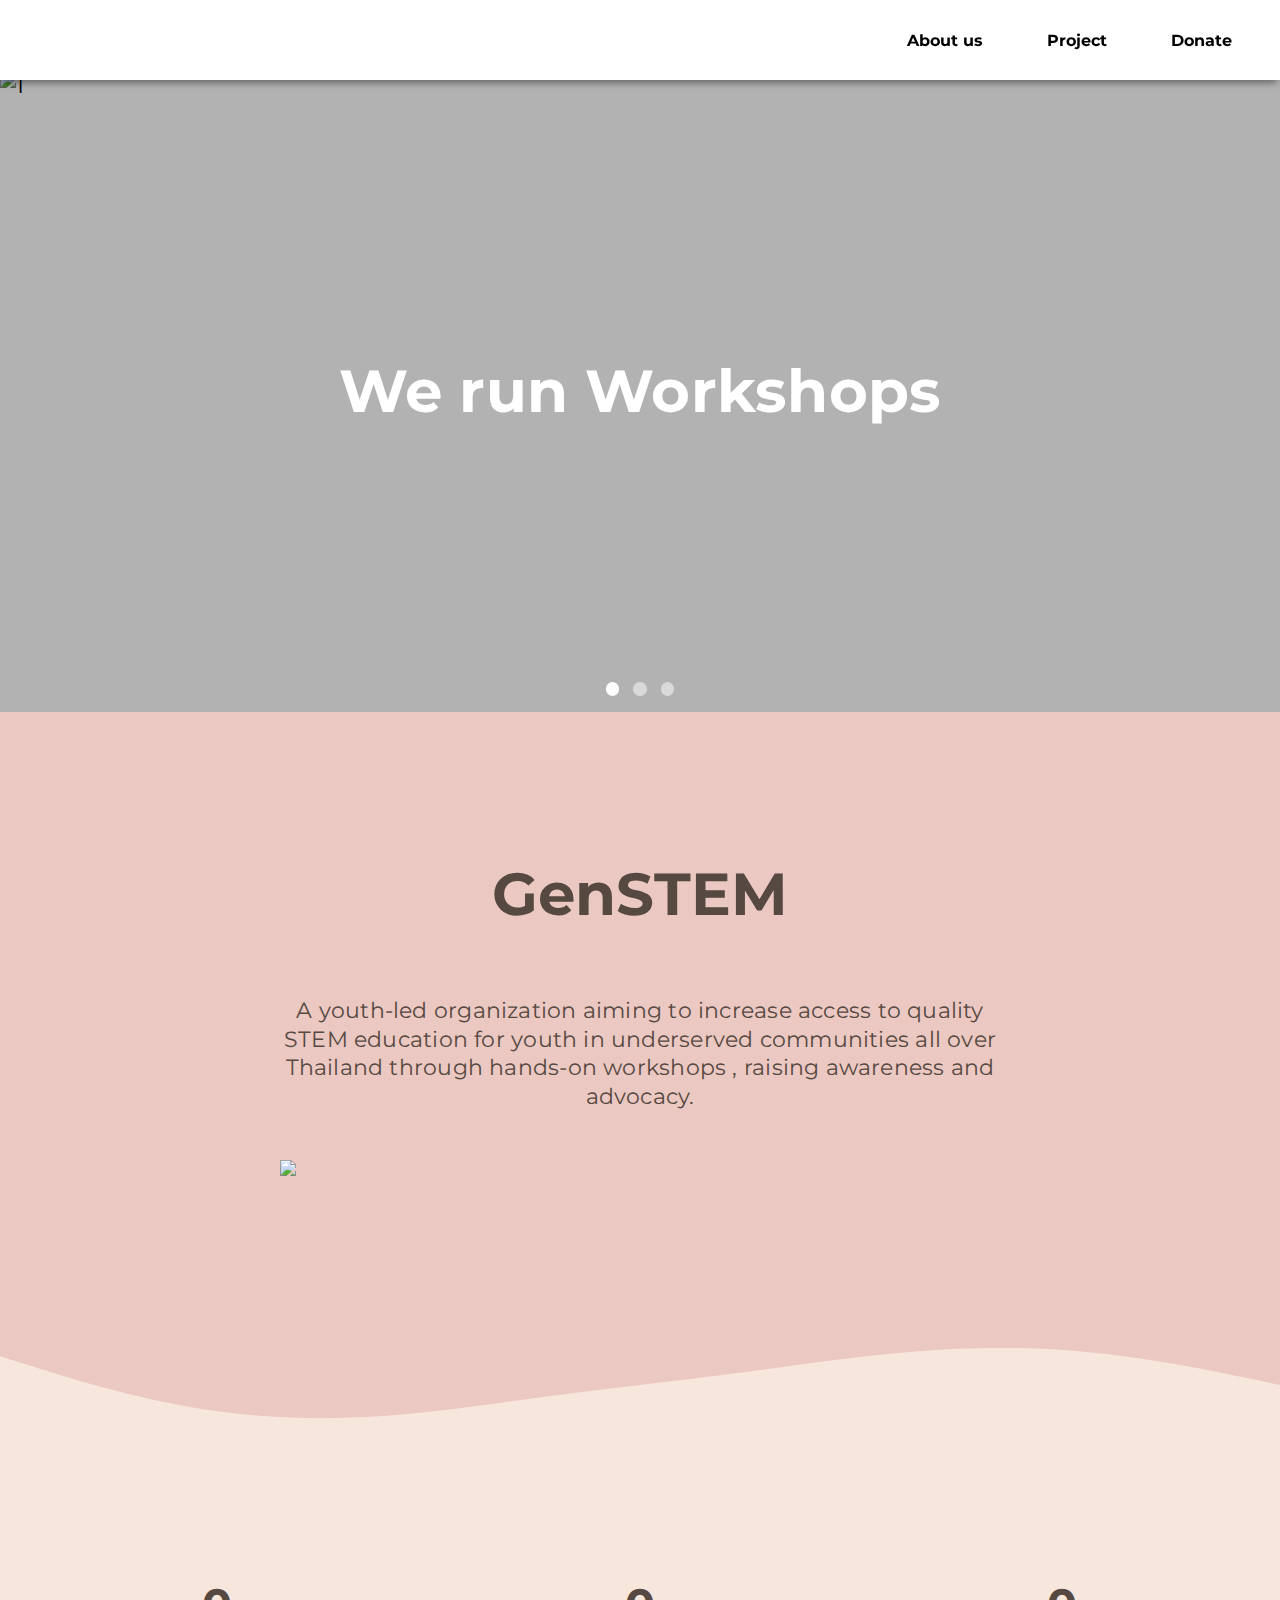
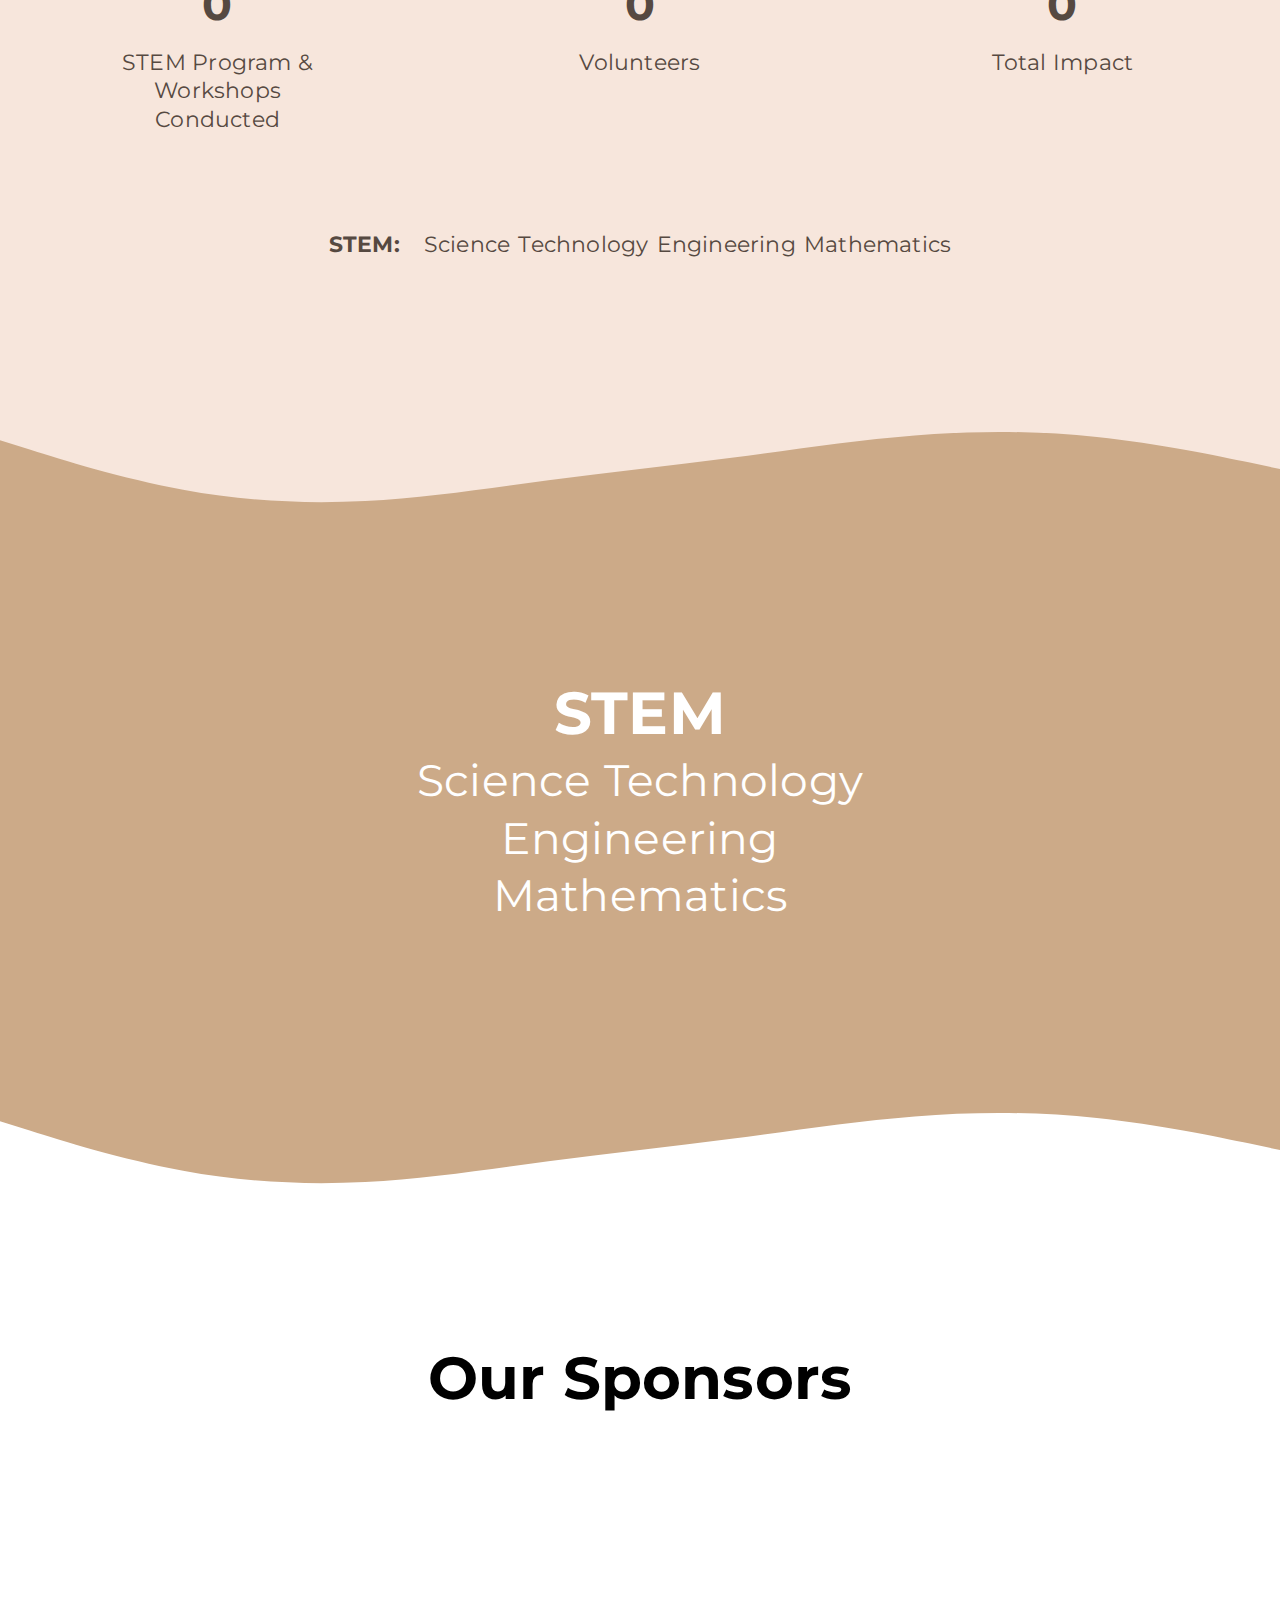
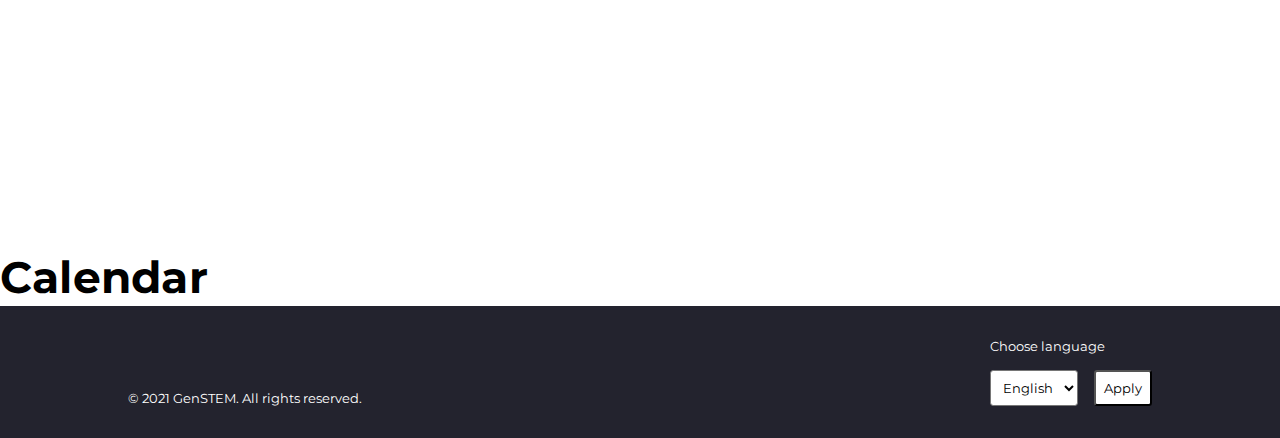
==== commit 4618087d: "not completed" ====
--- a/Html/index.html
+++ b/Html/index.html
@@ -1,158 +1,235 @@
 <!DOCTYPE html>
 <html id="html" lang="en">
 <head>
-    <meta charset="UTF-8">
-    <meta http-equiv="X-UA-Compatible" content="IE=edge">
-    <meta name="viewport" content="width=device-width, initial-scale=1.0">
-    <link rel="stylesheet" href="../Css/HomeStyle.css">
-    <link rel="stylesheet" href="../Css/navbar.css">
-    // evo-calendar.css, followed by [theme-name].css (optional)
-        <link rel="stylesheet" type="text/css" href="../Css/evo-calendar.css"/>
-        <link rel="stylesheet" type="text/css" href="../Css/evo-calendar.midnight-blue.css"/>
-        <link rel="stylesheet" href="../Css/demo.css">
-    <title>Home | genSTEM</title>
+  <meta charset="UTF-8">
+  <meta http-equiv="X-UA-Compatible" content="IE=edge">
+  <meta name="viewport" content="width=device-width, initial-scale=1.0">
+  <title>Home | genSTEM</title>
+  <link rel="stylesheet" href="https://fonts.googleapis.com/css?family=Montserrat:400,400i,700">
+  <link rel="stylesheet" href="../Css/navbar.css">
+  <link rel="stylesheet" href="../Css/main.css">
+  <link rel="stylesheet" href="../Css/index.css">
+  <!--<link rel="stylesheet" href="../Css/carousel.css">-->
+  <link rel="stylesheet" href="../Css/demo.css">
+  <link rel="stylesheet" href="../Css/evo-calendar.css">
+  <link rel="stylesheet" href="../Css/evo-calendar.midnight-blue.css">
+  <script src="../Js/jquery-3.6.0.min.js"></script>
 </head>
+
 <body>
-
-    <header>
-        <div class="branding">
-            <a href="../Html/index.html"><img src="../asset/Photos/Icon/nav.png" alt=""></a>
-        </div>
-        <div class="menu-bar">
-        <button class="menu-icon transparent-bg" id="menu-hamburger">
-            <span style="font-size: 1.8rem;"><i class="fas fa-bars"></i></span>
-        </button>
-        <button class="menu-icon transparent-bg" id="menu-close" style="display: none;">
-            <span style="font-size: 1.8rem;"><i class="fas fa-times"></i></span>
-        </button>
-        <nav class="menu-nav">
-            <div class="overlay"></div>
-            <ul class="nav-list">
-            <li class="nav-listitem">About us
-                <span style="margin-left: auto;"><i class="fas fa-caret-down"></i></span>
-                <ul class="nav-listitem-drop">
-                <li><a href="../Html/ourMission.html">Our mission</a></li>
-                <li><a href="../Html/ourTeam.html">Our team</a></li>
-                <li><a href="#">Contact us</a></li>
-                </ul>
-            </li>
-            <li class="nav-listitem"><a href="../Html/OurProject.html">Project</a></li>
-            <li class="nav-listitem"><a href="#">Donate</a></li>
+  <header>
+    <div class="branding">
+      <a href="../Html/navbar.html"><img src="../asset/Photos/Icon/nav.png" alt=""></a>
+    </div>
+    <div class="menu-bar">
+      <button class="menu-icon transparent-bg" id="menu-hamburger">
+        <span style="font-size: 1.8rem;"><i class="fas fa-bars"></i></span>
+      </button>
+      <button class="menu-icon transparent-bg" id="menu-close" style="display: none;">
+        <span style="font-size: 1.8rem;"><i class="fas fa-times"></i></span>
+      </button>
+      <nav class="menu-nav">
+        <div class="overlay"></div>
+        <ul class="nav-list">
+          <li class="nav-listitem">About us
+            <span style="margin-left: auto;"><i class="fas fa-caret-down"></i></span>
+            <ul class="nav-listitem-drop">
+              <li><a href="../Html/ourMission.html">Our mission</a></li>
+              <li><a href="../Html/ourTeam.html">Our team</a></li>
+              <li><a href="#">Contact us</a></li>
             </ul>
-        </nav>
-        </div>
-    </header>
-
-    <div id="op-cont" class="container">
-        <div class="text">
-            <div class="header"><h1>GenSTEM</h1></div>
+          </li>
+          <li class="nav-listitem"><a href="#">Project</a></li>
+          <li class="nav-listitem"><a href="#">Donate</a></li>
+        </ul>
+      </nav>
+    </div>
+  </header>
+
+  <main>
+    <section class="main-head flex-col">
+      <div class="overlay"></div>
+      <div class="main-head flex-col">
+        <div class="slider-content flex-col">
+          <div class="slider-single flex-col active">
+            <img src="../asset/Photos/Virtual Sci ws @ANS/IMG_7466.jpg" alt="1" />
+            <h1>We run Workshops</h1>
+          </div>
+          <div class="slider-single flex-col">
+            <img src="../asset/Photos/Rocket/IMG_7438.jpg" alt="2" />
+            <h1>We raise Awareness</h1>
+          </div>
+          <div class="slider-single flex-col">
+            <img src="../asset/Photos/STEMBOX SS1/IMG_7464.jpg" alt="3" />
+            <h1>We support Resources</h1>
+          </div>
+        </div>
+
+        <div class="bullet-container flex-row">
+          <div class="bullet active" id="bullet-index-0"></div>
+          <div class="bullet" id="bullet-index-1"></div>
+          <div class="bullet" id="bullet-index-2"></div>
+        </div>
+      </div>
+    </section>
+
+    <section class="goals flex-col">
+      <div class="problems flex-col">
+        <h1>GenSTEM</h1>
+        <div class="problems-info flex-col">
+          <div class="problems-statement flex-col">
             <p>A youth-led organization aiming to increase access to quality STEM education for youth in underserved communities all over Thailand through hands-on workshops , raising awareness and advocacy.</p>
-        </div>
-        <div class="slider">
-            <img class="slider-img" src="../asset/Photos/OP-img/img1.jpg" alt="">
-            <img class="slider-img" src="../asset/Photos/OP-img/img2.jpg" alt="">
-            <img class="slider-img" src="../asset/Photos/OP-img/img3.jpg" alt="">
-        </div>
-    </div>
-
-    <div id="student-container" class="student">
-        <div class="stu-container">
-            <div class="block">
-                <div class="head">STEM Program & Workshops Conducted</div>
-                <div goal="8" class="num">0</div>
+            <img src="../asset/Photos/Icon/nav.png">
+          </div>
+        </div>
+      </div>
+    </section>
+
+    <section class="problems flex-col">
+      <div class="wave">
+        <svg xmlns="http://www.w3.org/2000/svg" viewBox="0 0 1440 320" preserveAspectRatio="none">
+          <path fill="#F7E6DC" fill-opacity="1" d="M0,64L34.3,96C68.6,128,137,192,206,229.3C274.3,267,343,277,411,266.7C480,256,549,224,617,197.3C685.7,171,754,149,823,122.7C891.4,96,960,64,1029,48C1097.1,32,1166,32,1234,53.3C1302.9,75,1371,117,1406,138.7L1440,160L1440,320L1405.7,320C1371.4,320,1303,320,1234,320C1165.7,320,1097,320,1029,320C960,320,891,320,823,320C754.3,320,686,320,617,320C548.6,320,480,320,411,320C342.9,320,274,320,206,320C137.1,320,69,320,34,320L0,320Z"></path>
+        </svg>
+      </div>
+      <div class="problems flex-col">
+        <div class="problems-info flex-col">
+          <div class="problems-num flex-row">
+            <div class="flex-col">
+              <p goal="8">0</p>
+              <p>STEM Program & Workshops Conducted</p>
             </div>
-            <div class="block">
-                <div class="head">Volunteers</div>
-                <div class="details">
-                    <div goal="200" class="num">0</div>
-                    <div class="hidden">+</div>
-                </div>
+            <div class="flex-col">
+              <p goal="200">0</p>
+              <p>Volunteers</p>
             </div>
-            <div class="block">
-                <div class="head">Total Impact</div>
-                <div class="details">
-                    <div goal="2500" class="num">0</div>
-                    <div class="hidden">+</div>
-                </div>
+            <div class="flex-col">
+              <p goal="2500">0</p>
+              <p>Total Impact</p>
             </div>
-        </div>
-        <div class="student-footer">
-            STEM : Science Technology Engineering Mathematics
-        </div>
-    </div>
+          </div>
+          <div class="problems-sources flex-row wrap">
+            <span style="padding-right: 1rem;"><strong>STEM:</strong></span>
+            <span>Science</span>
+            <span>Technology</span>
+            <span>Engineering</span>
+            <span>Mathematics</span>
+          </div>
+        </div>
+      </div>
+    </section>
+
+    <section class="mission-quote flex-col">
+      <div class="wave">
+        <svg xmlns="http://www.w3.org/2000/svg" viewBox="0 0 1440 320" preserveAspectRatio="none">
+          <path fill="#ccaa88" fill-opacity="1" d="M0,64L34.3,96C68.6,128,137,192,206,229.3C274.3,267,343,277,411,266.7C480,256,549,224,617,197.3C685.7,171,754,149,823,122.7C891.4,96,960,64,1029,48C1097.1,32,1166,32,1234,53.3C1302.9,75,1371,117,1406,138.7L1440,160L1440,320L1405.7,320C1371.4,320,1303,320,1234,320C1165.7,320,1097,320,1029,320C960,320,891,320,823,320C754.3,320,686,320,617,320C548.6,320,480,320,411,320C342.9,320,274,320,206,320C137.1,320,69,320,34,320L0,320Z"></path>
+        </svg>
+      </div>
+      <div class="mission-quote flex-col">
+        <span><i class="fas fa-quote-left"></i></span>
+        <span><strong>STEM</strong><br>Science Technology Engineering Mathematics</span>
+        <span style="text-align: right;"><i class="fas fa-quote-right"></i></span>
+      </div>
+    </section>
+
+    <section class="sponsors flex-col">
+      <div class="wave">
+        <svg xmlns="http://www.w3.org/2000/svg" viewBox="0 0 1440 320" preserveAspectRatio="none">
+          <path fill="#ffffff" fill-opacity="1" d="M0,64L34.3,96C68.6,128,137,192,206,229.3C274.3,267,343,277,411,266.7C480,256,549,224,617,197.3C685.7,171,754,149,823,122.7C891.4,96,960,64,1029,48C1097.1,32,1166,32,1234,53.3C1302.9,75,1371,117,1406,138.7L1440,160L1440,320L1405.7,320C1371.4,320,1303,320,1234,320C1165.7,320,1097,320,1029,320C960,320,891,320,823,320C754.3,320,686,320,617,320C548.6,320,480,320,411,320C342.9,320,274,320,206,320C137.1,320,69,320,34,320L0,320Z"></path>
+        </svg>
+      </div>
+      <div class="sponsors flex-col">
+        <h1>Our Sponsors</h1>
+        <ul class="sponsors-logo flex-row">
+          <li><img src="../asset/Photos/Sponsor/amornratgem.jpg" alt=""></li>
+          <li><img src="../asset/Photos/Sponsor/mgold.png" alt=""></li>
+          <li><img src="../asset/Photos/Sponsor/pylon.jpg" alt=""></li>
+        </ul>
+      </div>
+    </section>
 
     <div class="calendar-container">
-        <h1>Calendar</h1>
-        <div id="calendar"></div>
-    </div>
-
-    <div id="founder-container" class="founder">
-        <h1>Founders</h1>
-        <div class="collection">
-            <div class="profiles">
-                <img class="pro-img" src="" alt="">
-                <p class="details">Founder 1</p>
-            </div>
-            <div class="profiles">
-                <img class="pro-img" src="" alt="">
-                <p class="details">Founder 2</p>
-            </div>
-        </div>
-    </div>
-
-    <footer>
-        <div class="footer-top">
-        <div class="social-icons">
-            <a target="_blank" href="https://www.facebook.com/Genstemyouth-102506674976308/">
-            <span style="color: white; font-size: 1.7rem;"><i class="fab fa-facebook-f"></i></span>
-            </a>
-            <a target="_blank" href="https://www.instagram.com/genstem.youth/">
-            <span style="color: white; font-size: 1.7rem;"><i class="fab fa-instagram"></i></span>
-            </a>
-            <a target="_blank" href="https://www.tiktok.com/@genstem.youth/">
-            <span style="color: white; font-size: 1.7rem;"><i class="fab fa-tiktok"></i></span>
-            </a>
-        </div>
-        <form class="language-select">
-            <label>Choose language</label>
-            <div class="language-select-option">
-            <select>
-                <option selected value="en">English</option>
-                <option value="th">Thai</option>
-            </select>
-            <button>Apply</button>
-            </div>
-        </form>
-        </div>
-        <hr>
-        <div class="copyright">
-        <p>© 2021 GenSTEM. All rights reserved.</p>
-        </div>
+      <h1>Calendar</h1>
+      <div id="calendar"></div>
+    </div>
+  </main>
+
+  <footer>
+    <!-- Messenger ปลั๊กอินแชท Code -->
+    <div id="fb-root"></div>
+    <!-- Your ปลั๊กอินแชท code -->
+    <div id="fb-customer-chat" class="fb-customerchat"></div>
+    <script>
+      var chatbox = document.getElementById('fb-customer-chat');
+      chatbox.setAttribute("page_id", "105823355235212");
+      chatbox.setAttribute("attribution", "biz_inbox");
+
+      window.fbAsyncInit = function() {
+      FB.init({
+          xfbml            : true,
+          version          : 'v12.0'
+      });
+      };
+
+      ( function(d, s, id) {
+        var js, fjs = d.getElementsByTagName(s)[0];
+        if (d.getElementById(id)) return;
+        js = d.createElement(s); js.id = id;
+        js.src = 'https://connect.facebook.net/en_US/sdk/xfbml.customerchat.js';
+        fjs.parentNode.insertBefore(js, fjs);
+      } (document, 'script', 'facebook-jssdk') );
+    </script>
+
+    <div class="footer-top">
+      <div class="social-icons">
+        <a target="_blank" href="https://www.facebook.com/Genstemyouth-102506674976308/">
+          <span style="color: white; font-size: 1.7rem;"><i class="fab fa-facebook-f"></i></span>
+        </a>
+        <a target="_blank" href="https://www.instagram.com/genstem.youth/">
+          <span style="color: white; font-size: 1.7rem;"><i class="fab fa-instagram"></i></span>
+        </a>
+        <a target="_blank" href="https://www.tiktok.com/@genstem.youth/">
+          <span style="color: white; font-size: 1.7rem;"><i class="fab fa-tiktok"></i></span>
+        </a>
+      </div>
+      <form class="language-select">
+        <label>Choose language</label>
+        <div class="language-select-option">
+          <select>
+            <option selected value="en">English</option>
+            <option value="th">Thai</option>
+          </select>
+          <button>Apply</button>
+        </div>
+      </form>
+    </div>
+    <hr>
+    <div class="copyright">
+      <p>© 2021 GenSTEM. All rights reserved.</p>
+    </div>
   </footer>
 
-    <script src="https://ajax.googleapis.com/ajax/libs/jquery/3.4.1/jquery.min.js"></script>
-        <script src="../Js/evo-calendar.js"></script>
-        <script src="../Js/demo.js"></script>
-        <script>
-        // initialize your calendar, once the page's DOM is ready
-        $('#calendar').evoCalendar({
-            'theme': 'Midnight Blue',
-         'calendarEvents': [
-              {
-                   id: 'event1', // Event's id (required, for removing event);
-                    name: 'new Year',
-                   description: 'Lorem ipsum dolor sit, amet consectetur adipisicing elit. Sunt corrupti labore animi rerum eveniet at sit, numquam incidunt? Consequuntur sapiente repellat officia, culpa fugiat dicta iure molestias fuga ad dolores? Ex ullam quia fuga ea quis laborum suscipit dicta eos corrupti minima? Dolorem dolorum dicta, officiis eveniet libero nobis debitis temporibus dolor at, repellat nemo quo ad? Culpa a inventore rerum nobis deserunt possimus magni quaerat, voluptates blanditiis neque debitis minus. Iure mollitia ducimus omnis quod error et eligendi culpa assumenda aperiam ex? Aspernatur molestias quo dignissimos odit quisquam perspiciatis veritatis ipsa hic cupiditate sunt, modi eius, excepturi impedit earum.', // Description of event (optional)
-                   date: 'January/1/2021', // Date of event
-                   badge: '1-day event',
-                   type: 'holiday', // Type of event (event|holiday|birthday)
-                   color: '#63d867', // Event custom color (optional)
-                   everyYear: true // Event is every year (optional)
-              }
-            ]
-        });
-    </script>
-    <script src="../Js/navbar.js"></script>
-    <script src="https://kit.fontawesome.com/0ac04e08b1.js" crossorigin="anonymous"></script>
-    <script src="../Js/HomeApp.js"></script>
-    
+  <script src="https://ajax.googleapis.com/ajax/libs/jquery/3.4.1/jquery.min.js"></script>
+  <script src="../Js/evo-calendar.js"></script>
+  <script src="../Js/demo.js"></script>
+  <script>
+    // initialize your calendar, once the page's DOM is ready
+    $('#calendar').evoCalendar({
+      'theme': 'Midnight Blue',
+      'calendarEvents': [{
+        id: 'event1', // Event's id (required, for removing event);
+        name: 'new Year',
+        description: 'Lorem ipsum dolor sit, amet consectetur adipisicing elit. Sunt corrupti labore animi rerum eveniet at sit, numquam incidunt? Consequuntur sapiente repellat officia, culpa fugiat dicta iure molestias fuga ad dolores? Ex ullam quia fuga ea quis laborum suscipit dicta eos corrupti minima? Dolorem dolorum dicta, officiis eveniet libero nobis debitis temporibus dolor at, repellat nemo quo ad? Culpa a inventore rerum nobis deserunt possimus magni quaerat, voluptates blanditiis neque debitis minus. Iure mollitia ducimus omnis quod error et eligendi culpa assumenda aperiam ex? Aspernatur molestias quo dignissimos odit quisquam perspiciatis veritatis ipsa hic cupiditate sunt, modi eius, excepturi impedit earum.', // Description of event (optional)
+        date: 'January/1/2021', // Date of event
+        badge: '1-day event',
+        type: 'holiday', // Type of event (event|holiday|birthday)
+        color: '#63d867', // Event custom color (optional)
+        everyYear: true // Event is every year (optional)
+       }]
+    });
+  </script>
+  <script src="../Js/navbar.js"></script>
+  <script src="../Js/HomeApp.js"></script>
+  <!--<script src="../Js/carousel.js"></script>-->
+  <script src="https://kit.fontawesome.com/0ac04e08b1.js" crossorigin="anonymous"></script>
+</body>
 </html>--- a/Css/navbar.css
+++ b/Css/navbar.css
@@ -194,10 +194,10 @@
   display: inline-flex;
   flex-direction: column;
   width: 100%;
-  padding: 8rem 0 5rem;
-}
-
-@media only screen and (max-width: 800px) {
+  padding-top: 4.5rem;
+}
+
+@media only screen and (max-width: 768px) {
   header {
     display: block;
   }
@@ -267,7 +267,7 @@
   }
 }
 
-@media only screen and (max-width: 580px) {
+@media only screen and (max-width: 600px) {
   footer hr {
     display: initial;
     width: 100%;
--- a/Css/main.css
+++ b/Css/main.css
@@ -0,0 +1,116 @@
+﻿main {
+  font-size: 22px;
+  line-height: 1.3;
+  letter-spacing: 0.01em;
+}
+section h1 {
+  font-size: 2.7em;
+  text-align: center;
+}
+
+.flex-row {
+  display: flex;
+  flex-flow: row;
+  position: relative;
+  width: 100%;
+}
+.flex-col {
+  display: flex;
+  flex-flow: column;
+  position: relative;
+  width: 100%;
+}
+.wrap {
+  flex-wrap: wrap;
+}
+.img-circle {
+  position: relative;
+  width: 100%;
+  border-radius: 50%;
+}
+.img-round {
+  position: relative;
+  width: 100%;
+  border-radius: 0.5rem;
+}
+
+.wave {
+  position: absolute;
+  left: 50%;
+  width: 100%;
+  transform: translateX(-50%);
+}
+.wave svg {
+  position: relative;
+  top: -5.9rem;
+  width: 100%;
+  height: 6rem;
+}
+#bottom-wave svg {
+  top: 5.9rem;
+}
+
+section.main-head {
+  height: 30rem;
+  justify-content: center;
+}
+div.main-head {
+  width: 100%;
+  height: 100%;
+  padding: 5rem 9%;
+  justify-content: center;
+  align-self: center;
+}
+.main-head .overlay {
+  display: initial;
+  position: absolute;
+  height: 100%;
+  opacity: 0.3;
+}
+.main-head video {
+  position: absolute;
+  width: 100%;
+  height: 100%;
+  object-fit: cover;
+  object-position: right center;
+  z-index: -1;
+}
+.main-head > h1 {
+  position: relative;
+  bottom: 1.5rem;
+  font-size: 3em;
+  color: white;
+  text-align: center;
+}
+
+@media only screen and (max-width: 768px) {
+  main {
+    font-size: 18px;
+  }
+  .wave svg {
+    position: relative;
+    top: -4.9rem;
+    width: 100%;
+    height: 5rem;
+  }
+  #bottom-wave svg {
+    top: 4.9rem;
+  }
+
+  section.main-head {
+    height: 25rem;
+  }
+}
+
+@media only screen and (max-width: 600px) {
+  :root {
+    font-size: 14px;
+  }
+  main {
+    font-size: 16px;
+  }
+
+  section.main-head {
+    height: 20rem;
+  }
+}--- a/Css/index.css
+++ b/Css/index.css
@@ -0,0 +1,430 @@
+﻿section.main-head {
+  height: 40rem;
+}
+.main-head .bullet-container {
+  position: absolute;
+  bottom: 1rem;
+  left: 0;
+  align-items: center;
+  justify-content: center;
+  cursor: pointer;
+}
+.bullet-container .bullet {
+  margin-right: 14px;
+  height: 0.85rem;
+  width: 0.85rem;
+  border-radius: 50%;
+  background-color: white;
+  opacity: 0.5;
+}
+.bullet-container .bullet:last-child {
+  margin-right: 0px;
+}
+.bullet-container .bullet.active {
+  opacity: 1;
+}
+
+.main-head .slider-content {
+  position: absolute;
+  left: 0;
+  width: 100%;
+  height: 100%;
+}
+.slider-content .slider-single {
+  display: none;
+  position: absolute;
+  width: 100%;
+  height: 100%;
+  justify-content: center;
+  align-self: center;
+}
+.slider-single img {
+  position: absolute;
+  width: 100%;
+  height: 100%;
+  object-fit: cover;
+  object-position: center center;
+  z-index: -1;
+}
+.slider-single > h1 {
+  color: white;
+}
+.slider-single.active {
+  display: flex;
+}
+
+
+
+
+section.problems {
+  background-color: #F7E6DC;
+  color: #564941;
+}
+div.problems {
+  width: 70rem;
+  padding: 9rem 0 16rem;
+  align-self: center;
+  gap: 4rem;
+}
+.problems-info {
+  justify-content: space-between;
+}
+.problems .problems-info {
+  align-items: center;
+  gap: 6rem;
+}
+.problems .problems-info img {
+  position: relative;
+  width: 100%;
+  align-self: center;
+}
+.problems-statement {
+  width: 45rem;
+  gap: 3rem;
+  text-align: center;
+}
+.problems-num {
+  justify-content: space-between;
+}
+.problems .problems-num {
+  width: inherit;
+}
+.problems-num > div {
+  gap: 1rem;
+}
+.problems .problems-num > div {
+  width: 16rem;
+  text-align: center;
+}
+.problems-num > div > p:first-child {
+  font-size: 2em;
+  font-weight: bold;
+}
+.problems-sources {
+  gap: 0 0.5rem;
+}
+.problems .problems-sources {
+  justify-content: center;
+}
+.problems-sources a:link, .problems-sources a:visited{
+  display: contents;
+  color: inherit;
+}
+
+section.goals {
+  background-color: #ebc8c2;
+  color: #564941;
+}
+
+section.mission-quote {
+  background-color: #ccaa88;
+  color: #ffffff
+}
+div.mission-quote {
+  width: 45rem;
+  padding: 7rem 0 14rem;
+  align-self: center;
+  align-items: center;
+  gap: 3rem;
+}
+.mission-quote span:nth-child(odd) {
+  width: 100%;
+  font-size: 2.7em;
+}
+.mission-quote span:nth-child(2) {
+  width: 35rem;
+  text-align: center;
+  font-size: 2em;
+}
+.mission-quote span:nth-child(2) strong {
+  font-size: 1.35em;
+}
+
+section.mission {
+  background-color: #ff8844;
+  color: #ffffff
+}
+div.mission {
+  width: 76rem;
+  padding: 9rem 0 16rem;
+  align-self: center;
+}
+.mission-section {
+  width: 16rem;
+  gap: 1rem;
+  transition: transform 0.5s ease;
+}
+.mission-section img {
+  width: 4rem;
+  height: 4rem;
+  object-fit: cover;
+  filter: invert(100%);
+  -webkit-filter: invert(100%);
+}
+/*.mission-section:hover {
+  //top: -1rem;
+  //width: 20rem;
+  //font-size: 1.25em;
+  transform: scale(1.2);
+}
+.mission-section:hover::after {
+  display: inline-block;
+  width: 40.3rem; //20
+  height: 22.7rem; //15
+  position: relative;
+  top: 3rem;
+  content: "";
+  background-size: cover;
+  background-position: center;
+
+  //content: url('../asset/Photos/Virtual Sci ws @ANS/IMG_7466.jpg');
+  //display: block;
+  //opacity: 0.5;
+  //transform: scale(.5);
+}
+.mission-section:nth-child(1):hover::after {
+  background-image: url('../asset/Photos/Virtual Sci ws @ANS/IMG_7466.jpg');
+  align-self: flex-start;
+}
+.mission-section:nth-child(2):hover::after {
+  background-image: url('../asset/Photos/STEMBOX SS1/IMG_7464.jpg');
+  align-self: center;
+}
+.mission-section:nth-child(3):hover::after {
+  background-image: url('../asset/Photos/Mathforfun/IMG_7449.jpg');
+  align-self: center;
+}
+.mission-section:nth-child(4):hover::after {
+  background-image: url('../asset/Photos/STEMBOX SS1/IMG_7464.jpg');
+  align-self: flex-end;
+}*/
+
+section.sponsors {
+  background-color: #ffffff;
+  color: #000000
+}
+div.sponsors {
+  width: 45rem;
+  padding: 9rem 0 16rem;
+  gap: 6rem;
+  align-self: center;
+}
+.sponsors-logo {
+  gap: 5rem;
+  justify-content: space-between;
+  align-items: center;
+  list-style: none;
+}
+.sponsors-logo li:nth-child(1), .sponsors-logo li:nth-child(2) {
+  height: 5rem
+}
+.sponsors-logo li:nth-child(3) {
+  height: 2.5rem
+}
+.sponsors-logo img {
+  height: 100%;
+}
+
+@media only screen and (max-width: 1430px) {
+  div.mission {
+    width: 100%;
+    padding: 9rem 7% 16rem;
+  }
+}
+
+@media only screen and (max-width: 1310px) {
+  div.problems {
+    width: 100%;
+    padding: 9rem 7% 16rem;
+  }
+  div.goals {
+    width: 100%;
+    padding: 9rem 7% 10.5rem;
+  }
+
+  .goals-statement {
+    width: 50%;
+  }
+  .goals .problems-num {
+    width: 36.5%;
+    gap: 0;
+  }
+  .goals .problems-num > div {
+    width: 47.2%;
+  }
+  
+  div.mission {
+    width: 45rem;
+    padding: 9rem 0 16rem;
+  }
+  .mission .problems-info {
+    row-gap: 5rem;
+  }
+  .mission-section {
+    width: 19rem;
+  }
+}
+
+@media only screen and (max-width: 840px) {
+  .problems-statement, .goals-statement {
+    width: 100%;
+    text-align: center;
+  }
+  .problems .problems-num {
+    width: 19rem;
+    align-items: center;
+    gap: 3rem;
+  }
+  .problems .problems-num > div {
+    width: 100%;
+  }
+  .problems-sources {
+    justify-content: center !important;
+  }
+  
+  .goals h1 {
+    text-align: center;
+  }
+  .goals .problems-info {
+    align-items: center;
+    gap: 3rem;
+  }
+  .goals .problems-num {
+    width: 100%;
+  }
+  .goals .problems-num > div {
+    width: 40%;
+    text-align: center;
+  }
+  .goals .problems-num > div:last-child {
+    flex-direction: column-reverse;
+  }
+  .goals .problems-num > div:first-child .img-round {
+    left: 3rem;
+  }
+  .goals .problems-num > div:last-child .img-round {
+    left: -3rem;
+  }
+  .goals .problems-num #quoteLeft {
+    display: none;
+  }
+  .goals .problems-num #quoteRight {
+    display: initial !important;
+  }
+  
+  div.mission-quote {
+    width: 100%;
+    padding: 7rem 7% 14rem;
+  }
+  .mission-quote span:nth-child(2) {
+    width: calc(38/45*100%);
+  }
+  div.mission {
+    width: 100%;
+    padding: 9rem 7% 16rem;
+  }
+
+  div.sponsors {
+    width: 100%;
+    padding: 9rem 7% 16rem;
+  }
+}
+
+@media only screen and (max-width: 768px) {
+  div.problems, div.mission {
+    width: 100%;
+    padding: 6rem 9% 13rem;
+  }
+  div.goals {
+    width: 100%;
+    padding: 6rem 9% 8.5rem;
+  }
+
+  section.goals > img {
+    height: 40rem;
+    object-fit: cover;
+    object-position: right bottom;
+  }
+  .goals #bottom-wave {
+    bottom: 40rem;
+  }
+
+  div.mission-quote {
+    width: 100%;
+    padding: 4rem 9% 11rem;
+  }
+
+  .mission .problems-info {
+    row-gap: 0;
+  }
+  .mission-section {
+    width: 25rem;
+  }
+  .mission-section:nth-child(even) {
+    align-self: flex-end;
+    align-items: flex-end;
+    text-align: right;
+  }
+  
+  div.sponsors {
+    padding: 6rem 9% 13rem;
+  }
+}
+
+@media only screen and (max-width: 600px) {
+  div.problems, div.mission {
+    width: 100%;
+    padding: 4rem 9% 11rem;
+  }
+  div.goals {
+    width: 100%;
+    padding: 4rem 9% 6.5rem;
+  }
+
+  section.goals > img {
+    height: 35rem;
+    object-fit: cover;
+    object-position: right bottom;
+  }
+  .goals #bottom-wave {
+    bottom: 35rem;
+  }
+}
+
+@media only screen and (max-width: 375px) {
+  .problems .problems-num {
+    width: 80%;
+  }
+  .goals .problems-num > div {
+    width: 47%;
+    text-align: left;
+  }
+  .goals .problems-num > div:nth-child(1) {
+    top: 2rem;
+  }
+  .goals .problems-num > div:nth-child(2) {
+    flex-direction: column;
+  }
+  .goals .problems-num > div:nth-child(1) .img-round {
+    left: 0;
+  }
+  .goals .problems-num > div:nth-child(2) .img-round {
+    left: 0;
+  }
+  .goals .problems-num #quoteLeft {
+    display: initial;
+  }
+  .goals .problems-num #quoteRight {
+    display: none !important;
+  }
+  .goals .problems-info {
+    gap: 5rem;
+  }
+
+  .mission h1 {
+    text-align: center;
+  }
+  .mission-section {
+    width: 70%;
+  }
+}--- a/Css/demo.css
+++ b/Css/demo.css
@@ -0,0 +1,702 @@
+*,
+/*::after,
+::before {
+	-webkit-box-sizing: border-box;
+	box-sizing: border-box;
+	-webkit-transition: all .3s ease;
+	-o-transition: all .3s ease;
+	transition: all .3s ease;
+}*/
+html, body {
+	padding: 0;
+	margin: 0;
+}
+::-moz-selection {
+	color: #fff;
+	background-color: #aeaaf5;
+}
+::selection {
+	color: #fff;
+	background-color: #aeaaf5;
+}
+::-webkit-scrollbar {
+	width: 10px;
+	height: 5px;
+}
+::-webkit-scrollbar-track {
+	background: #fff;
+}
+::-webkit-scrollbar-thumb {
+	background: #8e899c;
+	border-radius: 5px;
+}
+::-webkit-scrollbar-thumb:hover {
+	background: #6c6875;
+}
+.clearfix::after {
+	content: "";
+	clear: both;
+	display: table;
+}
+header {
+	position: fixed;
+	top: 0;
+	left: 0;
+	width: 100%;
+	background-color: #fff;
+	-webkit-box-shadow: 0 5px 8px -3px rgba(0, 0, 0, .5);
+	box-shadow: 0 5px 8px -3px rgba(0, 0, 0, .5);
+	z-index: 999;
+}
+.header-container {
+	width: 100%;
+	max-width: 1366px;
+	margin: 0 auto;
+	padding: 10px 20px;
+}
+.header-container>h1.title {
+	float: left;
+	font-family: 'Pacifico', cursive;
+	font-size: 40px;
+	line-height: 40px;
+	color: #755eb5;
+	margin: 0;
+	cursor: pointer;
+	-webkit-user-select: none;
+	-moz-user-select: none;
+	-ms-user-select: none;
+	user-select: none;
+}
+.header-container>h1.title>span {
+	color: #616161;
+}
+.header-container>ul {
+	float: right;
+	list-style-type: none;
+	padding: 0;
+	margin: 10px 0;
+}
+.header-container>ul>li {
+	position: relative;
+	display: inline-block;
+	margin: 0 10px;
+	-webkit-transition: text-shadow .2s ease, -webkit-transform .3s ease;
+	transition: text-shadow .2s ease, -webkit-transform .3s ease;
+	-o-transition: transform .3s ease, text-shadow .2s ease;
+	transition: transform .3s ease, text-shadow .2s ease;
+	transition: transform .3s ease, text-shadow .2s ease, -webkit-transform .3s ease;
+	cursor: pointer;
+}
+.header-container>ul>li::after {
+	content: '';
+	position: absolute;
+	bottom: 0;
+	left: 0;
+	width: 100%;
+	height: 0;
+	-webkit-transition: all .3s ease;
+	-o-transition: all .3s ease;
+	transition: all .3s ease;
+	background-color: rgba(92, 47, 218, .1);
+}
+.header-container>ul>li>a {
+	font-family: 'Fira Mono', monospace;
+	color: #755eb5;
+	text-decoration: none;
+	text-transform: lowercase;
+}
+.header-container>ul>li:hover::after {
+	height: 8px;
+}
+footer {
+	position: relative;
+	width: 100%;
+	background-color: #fff;
+}
+.footer-container {
+	position: relative;
+	font-family: 'Fira Mono', monospace;
+	width: 100%;
+	max-width: 1366px;
+	margin: 0 auto;
+	padding: 50px 20px 20px 20px;
+	text-align: center;
+}
+.footer-container .btn-action {
+	background-image: -o-linear-gradient(45deg, #6ac1c5, #bda5ff);
+	background-image: linear-gradient(45deg, #6ac1c5, #bda5ff);
+	border: none;
+	-webkit-box-shadow: none;
+	box-shadow: none;
+	color: #fff;
+}
+.footer-container p {
+	color: #755eb5;
+}
+main {
+	position: relative;
+	width: 100%;
+}
+.main-container {
+	padding-top: 80px;
+	max-width: 1366px;
+	width: 100%;
+	margin: 0 auto;
+	min-height: 100vh;
+}
+section .section-content {
+	position: relative;
+	margin-bottom: 50px;
+}
+section .section-content::after {
+	content: '';
+	position: absolute;
+	left: 50%;
+	bottom: 0;
+	width: 40%;
+	height: 3px;
+	background-image: -o-linear-gradient(left, transparent, #fff, transparent);
+	background-image: -webkit-gradient(linear, left top, right top, from(transparent), color-stop(#fff), to(transparent));
+	background-image: linear-gradient(to right, transparent, #fff, transparent);
+	-webkit-transform: translate(-50%, 40px);
+	-ms-transform: translate(-50%, 40px);
+	transform: translate(-50%, 40px);
+}
+section .section-content:last-of-type:not(:first-child)::after {
+	content: none;
+}
+section p.section-title {
+	font-family: 'Pacifico', cursive;
+	font-size: 50px;
+	line-height: 50px;
+	color: #fff;
+	text-align: center;
+	margin: 0;
+	text-shadow: 0 2px 6px #6c72bf;
+}
+section p.section-title.--lng {
+	margin-bottom: 40px;
+}
+section p.section-title.--shrt {
+	margin-bottom: 20px;
+}
+section p.section-desc {
+	font-family: 'Fira Mono', monospace;
+	position: relative;
+	font-size: 20px;
+	line-height: 24px;
+	color: #fff;
+	text-align: center;
+	width: 60%;
+	margin: 0 auto;
+	margin-bottom: 30px;
+}
+section div.section-caption {
+	display: block;
+	text-align: center;
+	margin-bottom: 0;
+}
+section div.section-caption>p {
+	font-family: 'Fira Mono', monospace;
+	position: relative;
+	display: inline-block;
+	font-size: 30px;
+	line-height: 32px;
+	color: #fff;
+	padding: 0 5px;
+	margin: 0 auto;
+	margin-bottom: 10px;
+	text-shadow: 0 2px 6px #6c72bf;
+}
+section div.section-caption>p::after {
+	content: '';
+	position: absolute;
+	bottom: 0;
+	left: 0;
+	width: 100%;
+	height: 15px;
+	-webkit-transition: all .3s ease;
+	-o-transition: all .3s ease;
+	transition: all .3s ease;
+	background-color: rgba(76, 54, 255, .25);
+	z-index: -1;
+}
+section .section-note {
+	font-family: 'Fira Mono', monospace;
+    text-align: center;
+    color: #fff;
+    font-size: 16px;
+    line-height: 1.4;
+    margin: 20px 0 0;
+}
+section .section-note > a {
+	text-decoration: none;
+    color: #624e9a;
+    font-weight: 600;
+}
+section .section-note > a:hover {
+	color: #2e49ab;
+}
+button.btn-action {
+	font-family: 'Fira Mono', monospace;
+	color: #755eb5;
+	border: none;
+	background-color: #fff;
+	border-radius: 8px;
+	padding: 20px 30px;
+	font-size: 18px;
+	cursor: pointer;
+	border: 2px solid #fff;
+	-webkit-box-shadow: 0 10px 20px -5px rgba(19, 31, 51, .65);
+	box-shadow: 0 10px 20px -5px rgba(19, 31, 51, .65);
+}
+button.btn-action:disabled {
+	background-color: #e4e4e4;
+	border-color: #e4e4e4;
+	-webkit-transform: scale(.9);
+	-ms-transform: scale(.9);
+	transform: scale(.9);
+	cursor: not-allowed;
+}
+button.btn-action.active {
+	background-color: #9886c7;
+	color: #fff;
+}
+.console-log {
+	position: relative;
+	width: 100%;
+	padding: 26px 10px 10px 10px;
+	background-color: #fff;
+	border-radius: 8px;
+	margin: 10px auto 30px auto;
+	-webkit-box-shadow: 0 10px 20px -5px rgba(19, 31, 51, .65);
+	box-shadow: 0 10px 20px -5px rgba(19, 31, 51, .65);
+}
+.console-log::after {
+	content: "";
+	display: block;
+	width: 8px;
+	height: 8px;
+	border-radius: 40px;
+	position: absolute;
+	top: 10px;
+	left: 10px;
+	background: #ff5f56;
+	-webkit-box-shadow: 16px 0 0 #ffbd2e, 32px 0 0 #27c93f;
+	box-shadow: 16px 0 0 #ffbd2e, 32px 0 0 #27c93f;
+}
+.console-log.--md {
+	width: 65%;
+}
+.console-log.--sm {
+	width: 50%;
+}
+.console-log.--ads {
+	max-width: 400px;
+}
+.console-log>.log-content {
+	overflow: auto;
+}
+.--noshadow {
+	-webkit-box-shadow: none;
+	box-shadow: none;
+}
+pre {
+	margin: 0;
+}
+code {
+	color: #fff;
+	background-color: #2f1e2e;
+	font-family: 'Fira Mono', monospace;
+	font-size: 12px;
+	max-height: inherit;
+	padding: 0 15px;
+	display: block;
+	direction: ltr;
+	text-align: left;
+	white-space: pre;
+	word-spacing: normal;
+	word-break: normal;
+	line-height: 1.5;
+	-moz-tab-size: 4;
+	-o-tab-size: 4;
+	tab-size: 4;
+	-webkit-hyphens: none;
+	-ms-hyphens: none;
+	hyphens: none;
+	overflow: auto;
+}
+code span.white {
+	color: #fff;
+}
+code span.red {
+	color: #ff7a6f;
+}
+code span.orange {
+	color: #ffa11b;
+}
+code span.yellow {
+	color: #fff81d;
+}
+code span.green {
+	color: #59c759;
+}
+code span.blue {
+	color: #06b6ef;
+}
+code span.violet {
+	color: #bb88ea;
+}
+#features>.console-log>.log-content {
+	background-color: #313131;
+}
+#themes .theme-content {
+	width: 50%;
+	float: left;
+	padding: 10px 0;
+}
+#themes .theme-content:nth-child(odd) {
+	padding-right: 10px;
+}
+#themes .theme-content:nth-child(even) {
+	padding-left: 10px;
+}
+#themes .theme-content>.console-log {
+	margin: 0;
+}
+#themes .theme-content>.console-log>.log-content>img {
+	width: 100%;
+}
+#themes .theme-content>.console-log>.log-content>pre {
+	margin: 4px 0 0 0;
+}
+#demos .section-desc {
+	margin-bottom: 10px;
+}
+#demos .action-buttons {
+	margin: 20px 0 30px 0;
+	text-align: center;
+}
+#demos .action-buttons button.btn-action {
+	margin-right: 10px;
+}
+#demos .action-buttons button.btn-action:last-child {
+	margin-right: 0;
+}
+#usage .section-desc {
+	margin-bottom: 10px;
+}
+#settings table {
+	font-family: 'Fira Mono', monospace;
+	width: 100%;
+}
+#settings table {
+	background-color: #2f1e2e;
+	border-collapse: collapse;
+}
+#settings th,
+#settings td {
+	font-size: 14px;
+	border-right: 1px solid rgba(0, 0, 0, .45);
+	color: #fff;
+	padding: .5rem 1rem;
+}
+#settings th:last-of-type,
+#settings td:last-of-type {
+	border-right: none;
+}
+#settings table tr>th {
+	border-bottom: 1px solid rgba(0, 0, 0, .45);
+	padding: 1rem;
+}
+#settings table tr {
+	cursor: pointer;
+}
+#settings table tr:hover>td {
+	background-color: rgba(0, 0, 0, .2);
+}
+#settings table tr.active>td {
+	background-color: rgba(0, 0, 0, .45);
+}
+#settings table tr>td:first-child {
+	color: #abd5ff;
+}
+#settings td.red {
+	color: #ff7a6f;
+}
+#settings td.orange {
+	color: #ffa11b;
+}
+#settings td.blue {
+	color: #06b6ef;
+}
+#settings td.violet {
+	color: #bb88ea;
+}
+#settings td.gray {
+	color: #6d6d6d;
+}
+
+/* carbonads */
+#carbonads {
+    max-width: 400px;
+    font-family: -apple-system, BlinkMacSystemFont, "Segoe UI", Roboto, Oxygen-Sans, Ubuntu, Cantarell, "Helvetica Neue", Helvetica, Arial, sans-serif;
+}
+  
+#carbonads > span {
+    position: relative;
+    display: block;
+    background-color: #fff;
+}
+  
+#carbonads .carbon-wrap {
+    display: flex;
+}
+  
+#carbonads .carbon-img {
+    margin-right: 10px;
+    line-height: 1;
+}
+#carbonads .carbon-img > img {
+    display: block;
+}
+  
+#carbonads .carbon-text {
+    font-family: 'Fira Mono', monospace;
+    margin-bottom: 0;
+    color: #637381;
+    text-decoration: none;
+    font-size: 14px;
+    line-height: 1.25;
+}
+  
+#carbonads .carbon-poweredby {
+    position: absolute;
+    bottom: 0;
+    left: 140px;
+    padding: 10px 8px;
+    color: #755eb5;
+    text-decoration: none;
+    text-transform: uppercase;
+    letter-spacing: .5px;
+    font-weight: 500;
+    font-size: 10px;
+    background: repeating-linear-gradient( -45deg, transparent, transparent 5px, hsla(0, 0%, 0%, 0.025) 5px, hsla(0, 0%, 0%, 0.025) 10px ) hsla(203, 11%, 95%, 0.4);
+    line-height: 1;
+}
+
+/* buymeacoffee */
+.bmc-button {
+    width: 260px;
+    text-decoration: none;
+    display: block;
+    color: #ffffff;
+    background-color: #FF813F;
+    border-radius: 8px;
+    padding: 15px;
+    margin: 0 auto 10px;
+    font-family: 'Fira Mono', monospace;
+    transition: all .3s ease;
+    -webkit-box-sizing: border-box;
+    box-sizing: border-box;
+}
+.bmc-button:hover {
+    transform: translateY(-10px);
+    -webkit-box-shadow: 0 6px 8px -3px rgba(255, 129, 63, 0.65);
+    box-shadow: 0 6px 8px -3px rgba(255, 129, 63, 0.65);
+}
+.bmc-button img {
+	height: 34px;
+	width: 35px;
+	margin-bottom: 1px;
+	box-shadow: none;
+	border: none;
+	vertical-align: middle;
+}
+.bmc-button span {
+    margin-left: 5px;
+    font-size: 18px;
+    line-height: 34px;
+    text-transform: uppercase;
+}
+
+@media only screen and (max-width: 1366px) {
+	.header-container,
+	.main-container,
+	.footer-container {
+		max-width: 1200px
+	}
+}
+@media only screen and (max-width: 1024px) {
+	#themes .theme-content>.console-log>.log-content>img {
+		width: 100%
+	}
+}
+@media only screen and (max-width: 768px) {
+	.header-container>h1.title {
+		font-size: 40px
+	}
+	.header-container>ul>li {
+		margin: 0 5px
+	}
+	.header-container>ul>li>a {
+		font-size: 14px
+	}
+	code {
+		font-size: 16px
+	}
+	section p.section-desc {
+		width: 70%;
+		margin-bottom: 20px;
+		font-size: 18px;
+		line-height: 22px
+	}
+	.console-log.--md,
+	.console-log.--sm {
+		width: 100%
+	}
+	button.btn-action {
+		font-size: 16px;
+		padding: 15px 20px
+	}
+	#themes .theme-content {
+		padding-top: 15px;
+		padding-bottom: 15px;
+		width: 100%
+	}
+	#themes .theme-content:nth-child(odd) {
+		padding-right: 0
+	}
+	#themes .theme-content:nth-child(even) {
+		padding-left: 0
+	}
+}
+@media only screen and (max-width: 425px) {
+	.header-container {
+		padding: 10px 20px
+	}
+	.header-container>h1.title {
+		width: 100%;
+		text-align: center
+	}
+	.header-container>ul {
+		width: 100%;
+		margin: 10px 0 0;
+		text-align: center
+	}
+	.header-container>ul>li>a {
+		font-size: 14px
+	}
+	.main-container {
+		padding-top: 110px
+	}
+	section .section-content {
+		margin-bottom: 40px
+	}
+	section p.section-title {
+		font-size: 40px;
+		line-height: 42px
+	}
+	section p.section-title.--lng {
+		margin-bottom: 35px
+	}
+	section p.section-title.--shrt {
+		margin-bottom: 15px
+	}
+	section p.section-desc {
+		width: 100%;
+		margin-bottom: 10px;
+		font-size: 12px;
+		line-height: 14px
+	}
+	section div.section-caption>p {
+		font-size: 16px;
+		line-height: 18px
+	}
+	section div.section-caption>p::after {
+		-webkit-transform: translateY(5px);
+		-ms-transform: translateY(5px);
+		transform: translateY(5px)
+	}
+	section .section-content::after {
+		width: 50%;
+		-webkit-transform: translate(-50%, 30px);
+		-ms-transform: translate(-50%, 30px);
+		transform: translate(-50%, 30px)
+	}
+	button.btn-action {
+		font-size: 12px;
+		padding: 10px 15px;
+		width: 100%;
+		margin: 5px 0
+	}
+	code {
+		font-size: 10px;
+		padding: 0 10px
+	}
+	.console-log {
+		padding: 18px 8px 8px 8px;
+		border-radius: 6px
+	}
+	.console-log::after {
+		width: 6px;
+		height: 6px;
+		top: 6px;
+		left: 8px;
+		-webkit-box-shadow: 10px 0 0 #ffbd2e, 20px 0 0 #27c93f;
+		box-shadow: 10px 0 0 #ffbd2e, 20px 0 0 #27c93f
+	}
+	#themes .theme-content {
+		padding-top: 10px;
+		padding-bottom: 10px
+	}
+	#themes .theme-content:first-child {
+		padding-top: 0
+	}
+	#themes .theme-content:last-child {
+		padding-bottom: 0
+	}
+	#themes .theme-content>.console-log>.log-content>pre {
+		margin: 0
+	}
+	#demos .action-buttons {
+		margin: 15px 0 15px 0
+	}
+	#settings th,
+	#settings td {
+		padding: .5rem 1rem;
+		white-space: nowrap
+	}
+	.footer-container {
+		padding: 20px
+	}
+	.footer-container p {
+		font-size: 12px;
+		margin: 8px 0
+	}
+    #carbonads .carbon-text {
+        font-size: 12px;
+    }
+    #carbonads .carbon-poweredby {
+        padding: 8px 6px;
+        font-size: 8px;
+    }
+    .bmc-button {
+        width: 100%;
+        padding: 10px 15px;
+        margin: 0 auto 3px;
+    }
+    .bmc-button img {
+        height: 22px;
+        width: 22px;
+    }
+    .bmc-button span {
+        font-size: 12px;
+        line-height: 22px;
+    }
+}
+@media only screen and (max-width: 320px) {
+	.header-container>ul>li>a {
+		font-size: 12px
+	}
+}--- a/Css/evo-calendar.css
+++ b/Css/evo-calendar.css
@@ -0,0 +1,989 @@
+/*!
+ * Evo Calendar - Simple and Modern-looking Event Calendar Plugin
+ *
+ * Licensed under the MIT License
+ *
+ * Version: 1.1.2
+ * Author: Edlyn Villegas
+ * Docs: https://edlynvillegas.github.com/evo-calendar
+ * Repo: https://github.com/edlynvillegas/evo-calendar
+ * Issues: https://github.com/edlynvillegas/evo-calendar/issues
+ *
+*/
+
+*, ::after, ::before {
+    -webkit-box-sizing: border-box;
+    box-sizing: border-box;
+}
+html, body {
+    padding: 0;
+    margin: 0;
+}
+input:focus, textarea:focus, button:focus {
+    outline: none;
+}
+.evo-calendar {
+    position: relative;
+    background-color: #fbfbfb;
+    color: #5a5a5a;
+    width: 100%;
+    -webkit-box-shadow: 0 10px 50px -20px #8773c1;
+            box-shadow: 0 10px 50px -20px #8773c1;
+    margin: 0 auto;
+    overflow: hidden;
+    z-index: 1;
+}
+
+.calendar-sidebar {
+    position: absolute;
+    margin-top: 0;
+    width: 200px;
+    height: 100%;
+    float: left;
+    background-color: #8773c1;
+    color: #fff;
+    z-index: 1;
+    -webkit-box-shadow: 5px 0 18px -3px #8773c1;
+            box-shadow: 5px 0 18px -3px #8773c1;
+    -webkit-transition: all .3s ease;
+    -o-transition: all .3s ease;
+    transition: all .3s ease;
+    -webkit-transform: translateX(0);
+        -ms-transform: translateX(0);
+            transform: translateX(0);
+    z-index: 2;
+}
+
+.sidebar-hide .calendar-sidebar {
+    -webkit-transform: translateX(-100%);
+        -ms-transform: translateX(-100%);
+            transform: translateX(-100%);
+    -webkit-box-shadow: none;
+            box-shadow: none;
+}
+.calendar-sidebar > span#sidebarToggler {
+    position: absolute;
+    width: 40px;
+    height: 40px;
+    top: 0;
+    right: 0;
+    -webkit-transform: translate(100%, 0);
+        -ms-transform: translate(100%, 0);
+            transform: translate(100%, 0);
+    background-color: #8773c1;
+    padding: 10px 8px;
+    cursor: pointer;
+    -webkit-box-shadow: 5px 0 18px -3px #8773c1;
+            box-shadow: 5px 0 18px -3px #8773c1;
+}
+
+.calendar-sidebar > .calendar-year {
+    padding: 20px;
+    text-align: center;
+}
+.calendar-sidebar > .calendar-year > p {
+    margin: 0;
+    font-size: 30px;
+    display: inline-block;
+}
+.calendar-sidebar > .calendar-year > button.icon-button {
+    display: inline-block;
+    width: 20px;
+    height: 20px;
+    overflow: visible;
+}
+.calendar-sidebar > .calendar-year > button.icon-button > span {
+    border-right: 4px solid #fff;
+    border-bottom: 4px solid #fff;
+    width: 100%;
+    height: 100%;
+}
+.calendar-sidebar > .calendar-year > img[year-val="prev"] {
+    float: left;
+}
+.calendar-sidebar > .calendar-year > img[year-val="next"] {
+    float: right;
+}
+.calendar-sidebar > .month-list::-webkit-scrollbar {
+    width: 5px;
+    height: 5px;
+}
+.calendar-sidebar > .month-list::-webkit-scrollbar-track {
+    background: transparent;
+}
+.calendar-sidebar > .month-list::-webkit-scrollbar-thumb {
+    background: #fff;
+    border-radius: 5px;
+}
+.calendar-sidebar > .month-list::-webkit-scrollbar-thumb:hover {
+    background: #d6c8ff;
+}
+.calendar-sidebar > .month-list > .calendar-months {
+    list-style-type: none;
+    margin: 0;
+    padding: 0;
+}
+.calendar-sidebar > .month-list > .calendar-months > li {
+    padding: 7px 30px;
+    cursor: pointer;
+    font-size: 16px;
+}
+.calendar-sidebar > .month-list > .calendar-months > li:hover {
+    background-color: #a692e0;
+}
+.calendar-sidebar > .month-list > .calendar-months > li.active-month {
+    background-color: #755eb5;
+}
+
+.calendar-inner {
+    position: relative;
+    padding: 40px 30px;
+    float: left;
+    width: 100%;
+    max-width: calc(100% - 600px);
+    margin-left: 200px;
+    background-color: #fff;
+    -webkit-box-shadow: 5px 0 18px -3px rgba(0, 0, 0, 0.15);
+            box-shadow: 5px 0 18px -3px rgba(0, 0, 0, 0.15);
+    -webkit-transition: all .3s ease;
+    -o-transition: all .3s ease;
+    transition: all .3s ease;
+    z-index: 1;
+}
+.calendar-inner::after {
+    content: none;
+    position: absolute;
+    top: 0;
+    left: 0;
+    width: 100%;
+    height: 100%;
+    background-color: rgba(83, 74, 109, 0.5);
+}
+.sidebar-hide .calendar-inner {
+    max-width: calc(100% - 400px);
+    margin-left: 0;
+}
+.event-hide .calendar-inner {
+    max-width: calc(100% - 200px);
+}
+.event-hide.sidebar-hide .calendar-inner {
+    max-width: 100%;
+}
+.calendar-inner .calendar-table {
+    border-collapse: collapse;
+    font-size: 20px;
+    width: 100%;
+    -webkit-user-select: none;
+        -moz-user-select: none;
+        -ms-user-select: none;
+            user-select: none;
+}
+th[colspan="7"] {
+    position: relative;
+    text-align: center;
+    text-transform: uppercase;
+    font-weight: 600;
+    font-size: 30px;
+    color: #8773c1;
+}
+th[colspan="7"]::after {
+    content: '';
+    position: absolute;
+    bottom: -3px;
+    left: 50%;
+    width: 50px;
+    height: 5px;
+    -webkit-transform: translateX(-50%);
+        -ms-transform: translateX(-50%);
+            transform: translateX(-50%);
+    background-color: rgba(135, 115, 193, 0.15);
+}
+tr.calendar-header {
+    
+}
+tr.calendar-header .calendar-header-day {
+    padding: 10px;
+    text-align: center;
+    color: #5a5a5a;
+}
+
+tr.calendar-body {
+
+}
+tr.calendar-body .calendar-day {
+    padding: 10px 0;
+}
+tr.calendar-body .calendar-day .day {
+    position: relative;
+    padding: 15px;
+    height: 60px;
+    width: 60px;
+    margin: 0 auto;
+    border-radius: 50%;
+    text-align: center;
+    color: #5a5a5a;
+    border: 1px solid transparent;
+    -webkit-transition: all .3s ease, -webkit-transform .5s ease;
+    transition: all .3s ease, -webkit-transform .5s ease;
+    -o-transition: all .3s ease, transform .5s ease;
+    transition: all .3s ease, transform .5s ease;
+    transition: all .3s ease, transform .5s ease, -webkit-transform .5s ease;
+    cursor: pointer;
+}
+tr.calendar-body .calendar-day .day:hover {
+    background-color: #dadada;
+}
+tr.calendar-body .calendar-day .day:active {
+    -webkit-transform: scale(0.9);
+        -ms-transform: scale(0.9);
+            transform: scale(0.9);
+}
+
+tr.calendar-body .calendar-day .day.calendar-active,
+tr.calendar-body .calendar-day .day.calendar-active:hover {
+    color: #5a5a5a;
+    border-color: rgba(0, 0, 0, 0.5);
+}
+
+tr.calendar-body .calendar-day .day.calendar-today {
+    color: #fff;
+    background-color: #8773c1;
+}
+tr.calendar-body .calendar-day .day.calendar-today:hover {
+    color: #fff;
+    background-color: #755eb5;
+}
+tr.calendar-body .calendar-day .day[disabled] {
+    pointer-events: none;
+    cursor: not-allowed;
+    background-color: transparent;
+    color: #b9b9b9;
+}
+
+
+.calendar-events {
+    position: absolute;
+    top: 0;
+    right: 0;
+    width: 400px;
+    height: 100%;
+    padding: 70px 30px 60px 30px;
+    background-color: #fbfbfb;
+    -webkit-transition: all .3s ease;
+    -o-transition: all .3s ease;
+    transition: all .3s ease;
+    overflow-y: auto;
+    z-index: 0;
+}
+.calendar-events::-webkit-scrollbar {
+    width: 5px;
+    height: 5px;
+}
+.calendar-events::-webkit-scrollbar-track {
+    background: transparent;
+}
+.calendar-events::-webkit-scrollbar-thumb {
+    background: #8e899c;
+    border-radius: 5px;
+}
+.calendar-events::-webkit-scrollbar-thumb:hover {
+    background: #6c6875;
+}
+
+.calendar-events > .event-header > p {
+    font-size: 30px;
+    font-weight: 600;
+    color: #5a5a5a;
+}
+#eventListToggler {
+    position: absolute;
+    width: 40px;
+    height: 40px;
+    top: 0;
+    right: 0;
+    background-color: #8773c1;
+    padding: 10px;
+    cursor: pointer;
+    -webkit-box-shadow: 5px 0 18px -3px #8773c1;
+            box-shadow: 5px 0 18px -3px #8773c1;
+    z-index: 1;
+}
+.event-list::after {
+    content: "";
+    clear: both;
+    display: table;
+}
+.event-list > .event-empty {
+    padding: 15px 10px;
+    background-color: rgba(135,115,193,.15);
+    border: 1px solid #8773c1;
+}
+.event-list > .event-empty > p {
+    margin: 0;
+    color: #755eb5;
+}
+.event-container {
+    position: relative;
+    display: flex;
+    width: 100%;
+    border-radius: 10px;
+    margin-bottom: 10px;
+    -webkit-transition: all .3s ease;
+    -o-transition: all .3s ease;
+    transition: all .3s ease;
+    cursor: pointer;
+    float: left;
+}
+.event-container::before {
+    content: '';
+    position: absolute;
+    top: 0;
+    left: 0;
+    width: 2px;
+    height: 100%;
+    transform: translate(29px, 30px);
+    background-color: #eaeaea;
+    z-index: -1;
+}
+.event-container:last-child.event-container::before {
+    height: 30px;
+    transform: translate(29px, 0);
+}
+.event-container:only-child.event-container::before {
+    height: 0;
+    opacity: 0;
+}
+.event-container:hover {
+    background-color: #fff;
+    -webkit-box-shadow: 0 3px 12px -4px rgba(0, 0, 0, 0.65);
+            box-shadow: 0 3px 12px -4px rgba(0, 0, 0, 0.65);
+}
+.event-container > .event-icon {
+    position: relative;
+    padding: 20px;
+    width: 60px;
+    height: 60px;
+    float: left;
+    /* z-index: 0; */
+}
+/* .event-container > .event-icon::before {
+    content: '';
+    position: absolute;
+    top: 0;
+    left: 29px;
+    width: 2px;
+    height: calc(100% + 10px);
+    background-color: #eaeaea;
+    z-index: -1;
+} */
+/* .event-container:last-child > .event-icon::before {
+    height: calc(50% + 10px);
+}
+.event-container:first-child > .event-icon::before {
+    top: 50%;
+    height: calc(50% + 10px);
+}
+.event-container:only-child > .event-icon::before {
+    opacity: 0;
+} */
+.event-container > .event-icon > img {
+    width: 30px;
+}
+.event-container > .event-info {
+    align-self: center;
+    width: calc(100% - 60px);
+    display: inline-block;
+    padding: 10px 10px 10px 0;
+}
+.event-container > .event-info > p {
+    margin: 0;
+    color: #5a5a5a;
+}
+.event-container > .event-info > p.event-title {
+    position: relative;
+    font-size: 22px;
+    font-weight: 600;
+}
+.event-container > .event-info > p.event-title > span {
+    position: absolute;
+    top: 50%;
+    right: 0;
+    font-size: 12px;
+    font-weight: normal;
+    color: #755eb5;
+    border: 1px solid #755eb5;
+    border-radius: 3px;
+    background-color: rgb(237 234 246);
+    padding: 3px 6px;
+    transform: translateY(-50%);
+}
+.event-container > .event-info > p.event-desc {
+    font-size: 14px;
+    margin-top: 5px;
+}
+
+
+.event-indicator {
+    position: absolute;
+    width: -moz-max-content;
+    width: -webkit-fit-content;
+    width: -moz-fit-content;
+    width: fit-content;
+    top: 100%;
+    left: 50%;
+    -webkit-transform: translate(-50%, calc(-100% + -5px));
+        -ms-transform: translate(-50%, calc(-100% + -5px));
+            transform: translate(-50%, calc(-100% + -5px));
+}
+.event-indicator > .type-bullet {
+    float: left;
+    padding: 2px;
+}
+.event-indicator > .type-bullet > div {
+    width: 10px;
+    height: 10px;
+    border-radius: 50%;
+}
+.event-container > .event-icon > div {
+    width: 100%;
+    height: 100%;
+    border-radius: 50%;
+}
+/* fallback color */
+.event-container > .event-icon > div[class^="event-bullet-"],
+.event-indicator > .type-bullet > div[class^="type-"] {
+    background-color: #8773c1;
+}
+.event-container > .event-icon > div.event-bullet-event,
+.event-indicator > .type-bullet > div.type-event {
+    background-color: #ff7575;
+}
+.event-container > .event-icon > div.event-bullet-holiday,
+.event-indicator > .type-bullet > div.type-holiday {
+    background-color: #ffc107;
+}
+.event-container > .event-icon > div.event-bullet-birthday,
+.event-indicator > .type-bullet > div.type-birthday {
+    background-color: #3ca8ff;
+}
+
+
+button.icon-button {
+    border: none;
+    background-color: transparent;
+    width: 100%;
+    height: 100%;
+    padding: 0;
+    cursor: pointer;
+}
+button.icon-button > span.bars {
+    position: relative;
+    width: 100%;
+    height: 4px;
+    display: block;
+    background-color: #fff;
+}
+button.icon-button > span.bars::before,
+button.icon-button > span.bars::after {
+    content: '';
+    position: absolute;
+    width: 100%;
+    height: 4px;
+    display: block;
+    background-color: #fff;
+}
+button.icon-button > span.bars::before {
+    top: -8px;
+}
+button.icon-button > span.bars::after {
+    bottom: -8px;
+}
+button.icon-button > span.chevron-arrow-left {
+    display: inline-block;
+    border-right: 6px solid #fff;
+    border-bottom: 6px solid #fff;
+    width: 18px;
+    height: 18px;
+    -webkit-transform: rotate(-225deg);
+        -ms-transform: rotate(-225deg);
+            transform: rotate(-225deg);
+}
+button.icon-button > span.chevron-arrow-right {
+    display: block;
+    border-right: 4px solid #fff;
+    border-bottom: 4px solid #fff;
+    width: 16px;
+    height: 16px;
+    -webkit-transform: rotate(-45deg);
+        -ms-transform: rotate(-45deg);
+            transform: rotate(-45deg);
+}
+
+
+/*************
+**  THEMES  **
+**************/
+
+
+
+
+/* 1280 */
+@media screen and (max-width: 1280px) {
+    .calendar-inner {
+        padding: 50px 20px 70px 20px;
+        max-width: calc(100% - 580px);
+    }
+    .sidebar-hide .calendar-inner {
+        max-width: calc(100% - 380px);
+    }
+    tr.calendar-header .calendar-header-day,
+    tr.calendar-body .calendar-day {
+        padding: 10px 5px;
+    }
+    .calendar-events {
+        width: 380px;
+        padding: 70px 20px 60px 20px;
+    }
+}
+/* 1024 */
+@media screen and (max-width: 1024px) {
+    .calendar-sidebar {
+        width: 175px;
+    }
+    .calendar-inner {
+        padding: 50px 10px 70px 10px;
+        max-width: calc(100% - 475px);
+        margin-left: 175px;
+    }
+    .sidebar-hide .calendar-inner {
+        max-width: calc(100% - 300px);
+    }
+    .event-hide .calendar-inner {
+        max-width: calc(100% - 175px);
+    }
+    .calendar-events {
+        width: 300px;
+        padding: 70px 10px 60px 10px;
+    }
+    tr.calendar-body .calendar-day .day {
+        padding: 10px;
+        height: 45px;
+        width: 45px;
+        font-size: 16px;
+    }
+    .event-indicator > .type-bullet > div {
+        width: 8px;
+        height: 8px;
+        border-radius: 50%;
+    }
+    .calendar-sidebar > span#sidebarToggler,
+    #eventListToggler {
+        width: 50px;
+        height: 50px;
+    }
+    #eventListToggler,
+    .event-hide #eventListToggler {
+        right: 0;
+        -webkit-transform: translateX(0);
+            -ms-transform: translateX(0);
+                transform: translateX(0);
+    }
+    button.icon-button > span.bars {
+        height: 5px;
+    }
+    button.icon-button > span.bars::before,
+    button.icon-button > span.bars::after {
+        height: 5px;
+    }
+    button.icon-button > span.bars::before {
+        top: -10px;
+    }
+    button.icon-button > span.bars::after {
+        bottom: -10px;
+    }
+    button.icon-button > span.chevron-arrow-right {
+        border-right-width: 5px;
+        border-bottom-width: 5px;
+        width: 20px;
+        height: 20px;
+    }
+    .event-container::before {
+        /* height: calc(100% - 15px); */
+        transform: translate(24px, 25px);
+    }
+    .event-container:last-child.event-container::before {
+        height: 25px;
+        transform: translate(24px, 0);
+    }
+    .event-container > .event-icon {
+        padding: 15px;
+        width: 50px;
+        height: 50px;
+    }
+    .event-container > .event-icon::before {
+        left: 24px;
+    }
+    .event-container > .event-info {
+        width: calc(100% - 50px);
+    }
+    .event-container > .event-info > p {
+        font-size: 18px;
+    }
+}
+/* md */
+@media screen and (max-width: 991px) {
+    .calendar-sidebar {
+        width: 150px;
+    }
+    .calendar-inner {
+        padding: 50px 10px 70px 10px;
+        max-width: calc(100% - 425px);
+        margin-left: 150px;
+    }
+    .sidebar-hide .calendar-inner {
+        max-width: calc(100% - 275px);
+    }
+    .event-hide .calendar-inner {
+        max-width: calc(100% - 150px);
+    }
+    .calendar-events {
+        width: 275px;
+        padding: 70px 10px 60px 10px;
+    }
+}
+
+/* sm */
+@media screen and (max-width: 768px) {
+    .calendar-sidebar {
+        width: 180px;
+    }
+    .calendar-inner {
+        padding: 50px 10px 70px 10px;
+        max-width: 100%;
+        margin-left: 0;
+    }
+    .sidebar-hide .calendar-inner,
+    .event-hide .calendar-inner {
+        max-width: 100%;
+    }
+    .calendar-inner::after {
+        content: '';
+        opacity: 1;
+    }
+    .sidebar-hide.event-hide .calendar-inner::after {
+        content: none;
+        opacity: 0;
+    }
+    .event-indicator {
+        -webkit-transform: translate(-50%, calc(-100% + -3px));
+        -ms-transform: translate(-50%, calc(-100% + -3px));
+        transform: translate(-50%, calc(-100% + -3px));
+    }
+    .event-indicator > .type-bullet {
+        padding: 0 1px 3px 1px;
+    }
+    .calendar-events {
+        width: 48%;
+        padding: 70px 20px 60px 20px;
+        -webkit-box-shadow: -5px 0 18px -3px rgba(135, 115, 193, 0.5);
+                box-shadow: -5px 0 18px -3px rgba(135, 115, 193, 0.5);
+        z-index: 1;
+    }
+    .event-hide .calendar-events {
+        -webkit-transform: translateX(100%);
+            -ms-transform: translateX(100%);
+                transform: translateX(100%);
+        -webkit-box-shadow: none;
+        box-shadow: none;
+    }
+    #eventListToggler {
+        right: 48%;
+        -webkit-transform: translateX(100%);
+            -ms-transform: translateX(100%);
+                transform: translateX(100%);
+    }
+    .event-hide #eventListToggler {
+        -webkit-transform: translateX(0);
+            -ms-transform: translateX(0);
+                transform: translateX(0);
+    }
+    .calendar-events > .event-list {
+        margin-top: 20px;
+    }
+    /* .event-hide .calendar-inner {
+        -webkit-transform: translateX(-100%);
+            -ms-transform: translateX(-100%);
+                transform: translateX(-100%);
+        -webkit-box-shadow: none;
+                box-shadow: none;
+    } */
+    .calendar-sidebar > .calendar-year > button.icon-button {
+        width: 16px;
+        height: 16px;
+    }
+    .calendar-sidebar > .calendar-year > button.icon-button > span {
+        border-right-width: 2px;
+        border-bottom-width: 2px;
+    }
+    .calendar-sidebar > .calendar-year > p {
+        font-size: 22px;
+    }
+    .calendar-sidebar > .month-list > .calendar-months > li {
+        padding: 6px 26px;
+    }
+    .calendar-events > .event-header > p {
+        margin: 0;
+    }
+    .event-container > .event-info > p.event-title {
+        font-size: 20px;
+    }
+    .event-container > .event-info > p.event-desc {
+        font-size: 12px;
+    }
+}
+/* sm only */
+@media screen and (max-width: 768px) and (min-width: 426px) {
+    .event-container > .event-info > p.event-title {
+        font-size: 18px;
+    }
+}
+
+/* xs */
+@media screen and (max-width: 425px) {
+    .calendar-sidebar {
+        width: 100%;
+    }
+    .sidebar-hide .calendar-sidebar {
+        height: 43px;
+    }
+    .sidebar-hide .calendar-sidebar {
+        -webkit-transform: translateX(0);
+        -ms-transform: translateX(0);
+        transform: translateX(0);
+        -webkit-box-shadow: none;
+        box-shadow: none;
+    }
+    .calendar-sidebar > .calendar-year {
+        position: relative;
+        padding: 10px 20px;
+        text-align: center;
+        background-color: #8773c1;
+        -webkit-box-shadow: 0 3px 8px -3px rgba(53, 43, 80, 0.65);
+                box-shadow: 0 3px 8px -3px rgba(53, 43, 80, 0.65);
+    }
+    .calendar-sidebar > .calendar-year > button.icon-button {
+        width: 14px;
+        height: 14px;
+    }
+    .calendar-sidebar > .calendar-year > button.icon-button > span {
+        border-right-width: 3px;
+        border-bottom-width: 3px;
+    }
+    .calendar-sidebar > .calendar-year > p {
+        font-size: 18px;
+        margin: 0 10px;
+    }
+    .calendar-sidebar > .month-list {
+        position: relative;
+        width: 100%;
+        height: calc(100% - 43px);
+        overflow-y: auto;
+        background-color: #8773c1;
+        -webkit-transform: translateY(0);
+            -ms-transform: translateY(0);
+                transform: translateY(0);
+        z-index: -1;
+    }
+    .sidebar-hide .calendar-sidebar > .month-list {
+        -webkit-transform: translateY(-100%);
+            -ms-transform: translateY(-100%);
+                transform: translateY(-100%);
+    }
+    .calendar-sidebar > .month-list > .calendar-months {
+        position: absolute;
+        top: 0;
+        left: 0;
+        width: 100%;
+        list-style-type: none;
+        margin: 0;
+        padding: 0;
+        padding: 10px;
+    }
+    .calendar-sidebar > .month-list > .calendar-months::after {
+        content: "";
+        clear: both;
+        display: table;
+    }
+    .calendar-sidebar > .month-list > .calendar-months > li {
+        padding: 10px 20px;
+        font-size: 20px;
+        /* width: 50%;
+        float: left; */
+    }
+    .calendar-sidebar > span#sidebarToggler {
+        -webkit-transform: translate(0, 0);
+            -ms-transform: translate(0, 0);
+                transform: translate(0, 0);
+        top: 0;
+        bottom: unset;
+        -webkit-box-shadow: none;
+        box-shadow: none;
+    }
+
+    th[colspan="7"]::after {
+        bottom: 0;
+    }
+
+    .calendar-inner {
+        margin-left: 0;
+        padding: 53px 0 40px 0;
+        float: unset;
+    }
+    .calendar-inner::after {
+        content: none;
+        opacity: 0;
+    }
+    .sidebar-hide .calendar-inner,
+    .event-hide .calendar-inner,
+    .calendar-inner {
+        max-width: 100%;
+    }
+    .calendar-sidebar > span#sidebarToggler,
+    #eventListToggler {
+        width: 40px;
+        height: 40px;
+    }
+    button.icon-button > span.chevron-arrow-right {
+        border-right-width: 4px;
+        border-bottom-width: 4px;
+        width: 18px;
+        height: 18px;
+        -webkit-transform: translateX(-3px) rotate(-45deg);
+            -ms-transform: translateX(-3px) rotate(-45deg);
+                transform: translateX(-3px) rotate(-45deg);
+    }
+
+    button.icon-button > span.bars,
+    button.icon-button > span.bars::before,
+    button.icon-button > span.bars::after {
+        height: 4px;
+    }
+    button.icon-button > span.bars::before {
+        top: -8px;
+    }
+    button.icon-button > span.bars::after {
+        bottom: -8px;
+    }
+    tr.calendar-header .calendar-header-day {
+        padding: 0;
+    }
+    tr.calendar-body .calendar-day {
+        padding: 8px 0;
+    }
+    tr.calendar-body .calendar-day .day {
+        padding: 10px;
+        width: 40px;
+        height: 40px;
+        font-size: 16px;
+    }
+    .event-indicator {
+        -webkit-transform: translate(-50%, calc(-100% + -3px));
+            -ms-transform: translate(-50%, calc(-100% + -3px));
+                transform: translate(-50%, calc(-100% + -3px));
+    }
+    .event-indicator > .type-bullet {
+        padding: 1px;
+    }
+    .event-indicator > .type-bullet > div {
+        width: 6px;
+        height: 6px;
+    }
+    .event-indicator {
+        -webkit-transform: translate(-50%, 0);
+            -ms-transform: translate(-50%, 0);
+                transform: translate(-50%, 0);
+    }
+    tr.calendar-body .calendar-day .day.calendar-today .event-indicator,
+    tr.calendar-body .calendar-day .day.calendar-active .event-indicator {
+        -webkit-transform: translate(-50%, 3px);
+            -ms-transform: translate(-50%, 3px);
+                transform: translate(-50%, 3px);
+    }
+    .calendar-events {
+        position: relative;
+        padding: 20px 15px;
+        width: 100%;
+        height: 185px;
+        -webkit-box-shadow: 0 5px 18px -3px rgba(0, 0, 0, 0.15);
+        box-shadow: 0 5px 18px -3px rgba(0, 0, 0, 0.15);
+        overflow-y: auto;
+        z-index: 0;
+    }
+    .event-hide .calendar-events {
+        -webkit-transform: translateX(0);
+        -ms-transform: translateX(0);
+        transform: translateX(0);
+        padding: 0 15px;
+        height: 0;
+    }
+    .calendar-events > .event-header > p {
+        font-size: 20px;
+    }
+    .event-list > .event-empty {
+        padding: 10px;
+    }
+    .event-container::before {
+        /* height: calc(100% - 12.5px); */
+        transform: translate(21.5px, 25px);
+    }
+    .event-container:last-child.event-container::before {
+        height: 22.5px;
+        transform: translate(21.5px, 0);
+    }
+    .event-container > .event-icon {
+        width: 45px;
+        height: 45px;
+    }
+    .event-container > .event-icon::before {
+        left: 21px;
+    }
+    .event-container:last-child > .event-icon::before {
+        height: 50%;
+    }
+    .event-container > .event-info {
+        width: calc(100% - 45px);
+    }
+    .event-hide #eventListToggler,
+    #eventListToggler {
+        top: calc(100% - 185px);
+        right: 0;
+        -webkit-transform: translate(0, -100%);
+        -ms-transform: translate(0, -100%);
+        transform: translate(0, -100%);
+    }
+    .event-hide #eventListToggler {
+        top: 100%;
+    }
+    #eventListToggler button.icon-button > span.chevron-arrow-right {
+        position: relative;
+        display: inline-block;
+        -webkit-transform: translate(0, -3px) rotate(45deg);
+            -ms-transform: translate(0, -3px) rotate(45deg);
+                transform: translate(0, -3px) rotate(45deg);
+    }
+}
+@media screen and (max-width: 375px) {
+    th[colspan="7"] {
+        font-size: 20px;
+        padding-bottom: 5px;
+    }
+    tr.calendar-header .calendar-header-day {
+        font-size: 16px;
+    }
+    tr.calendar-body .calendar-day .day {
+        padding: 5px;
+        width: 30px;
+        height: 30px;
+        font-size: 14px;
+    }
+}